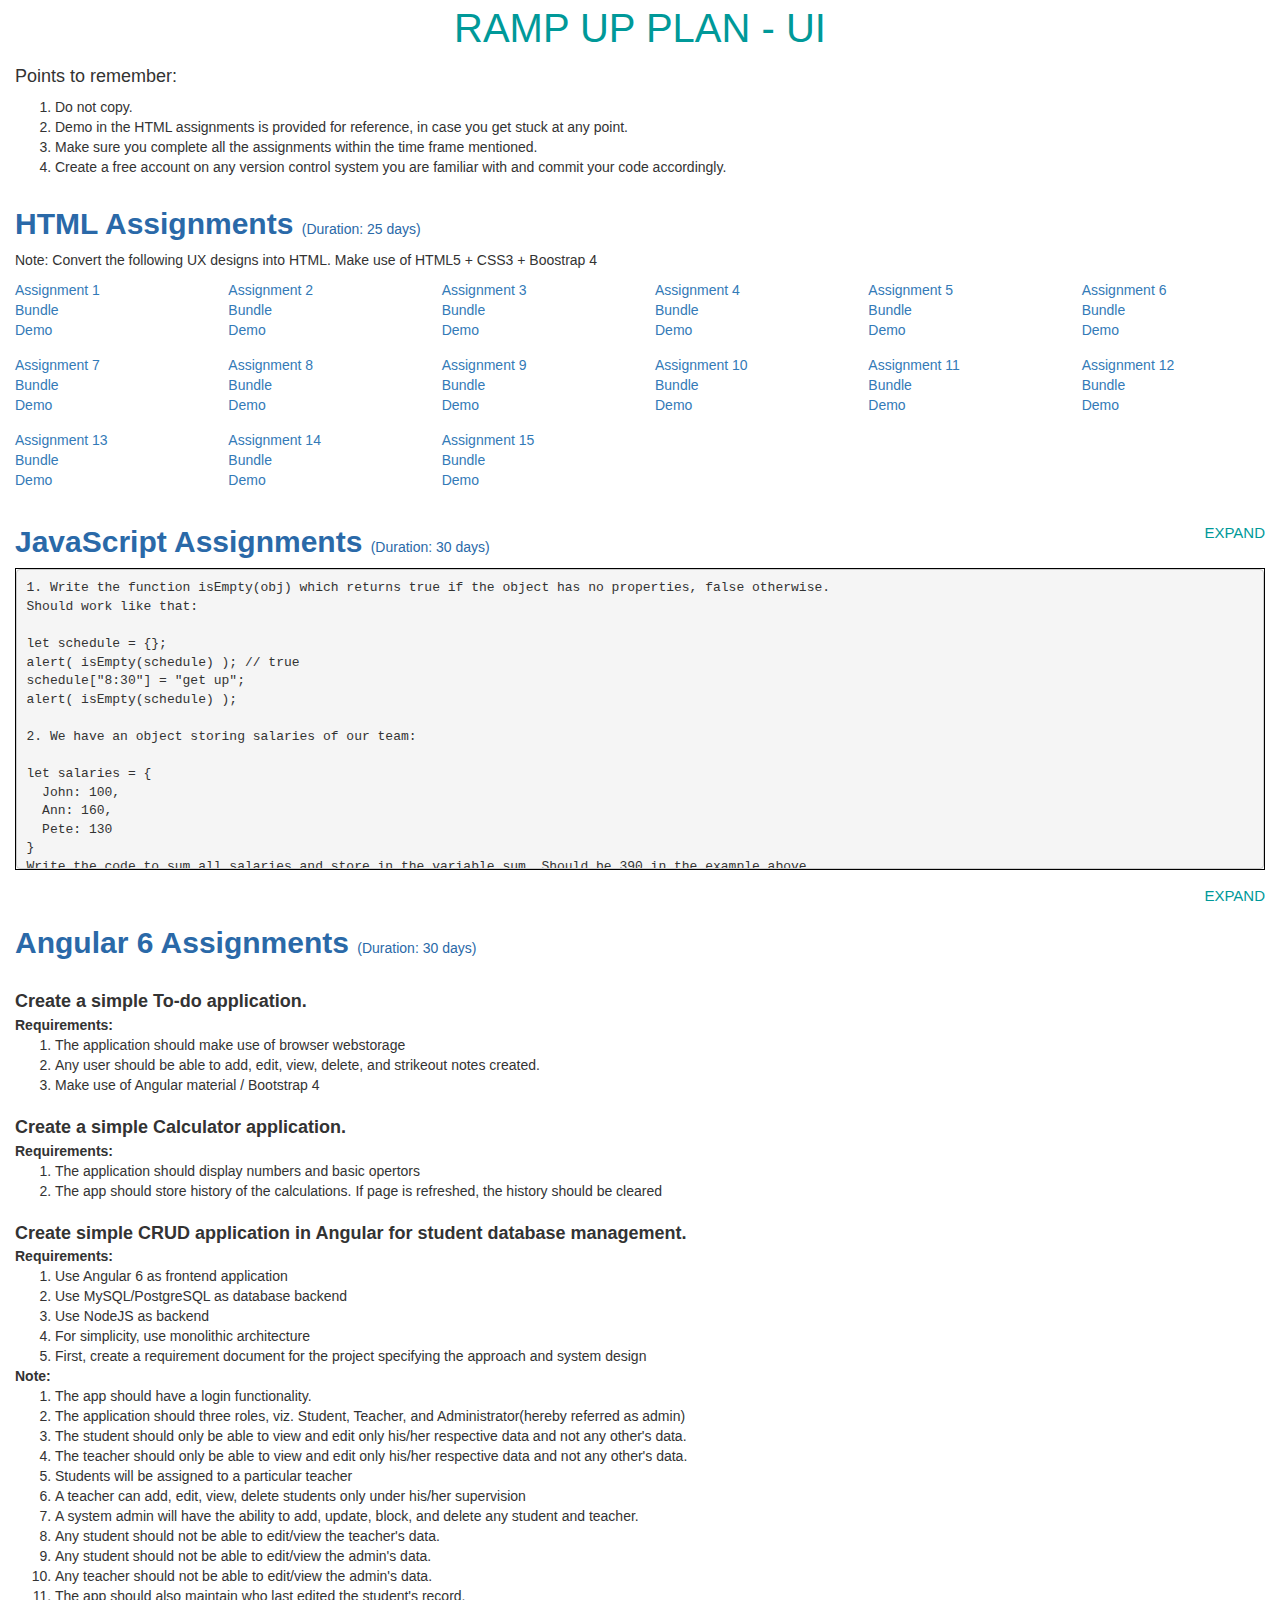
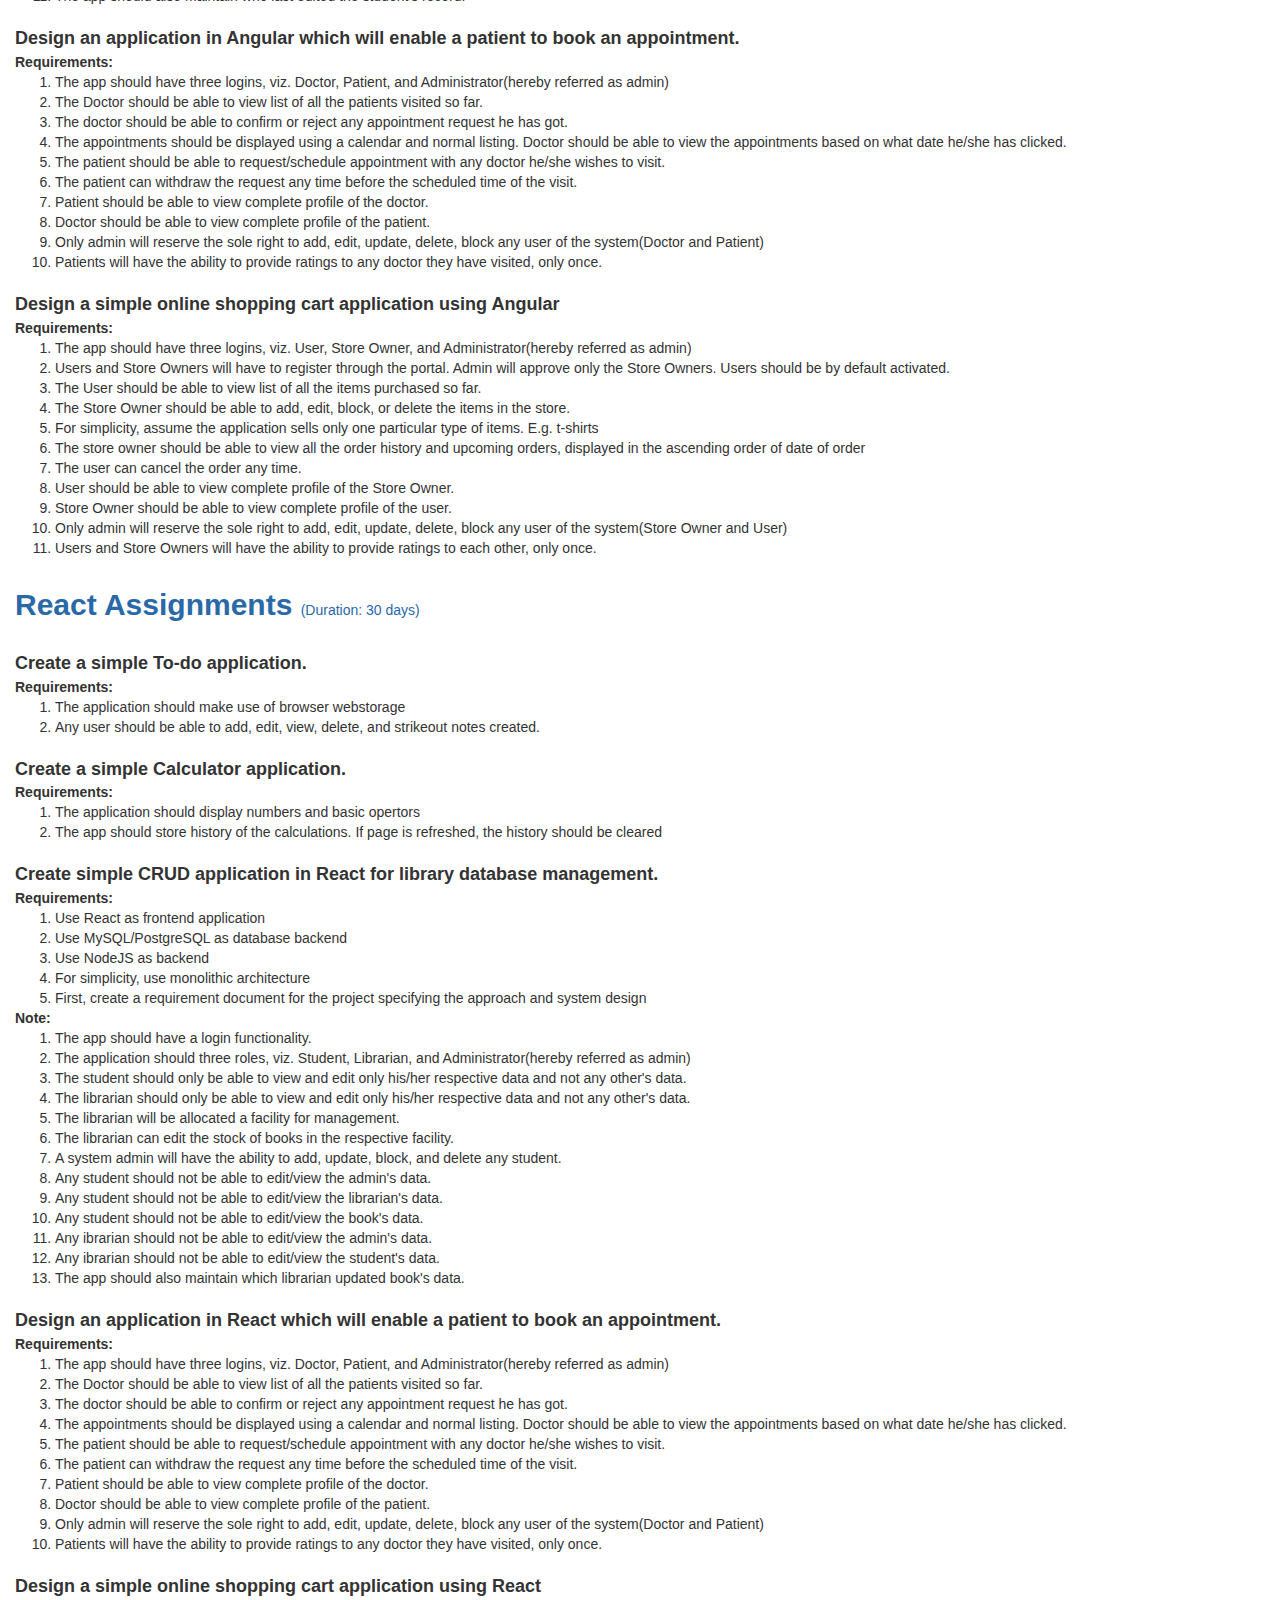
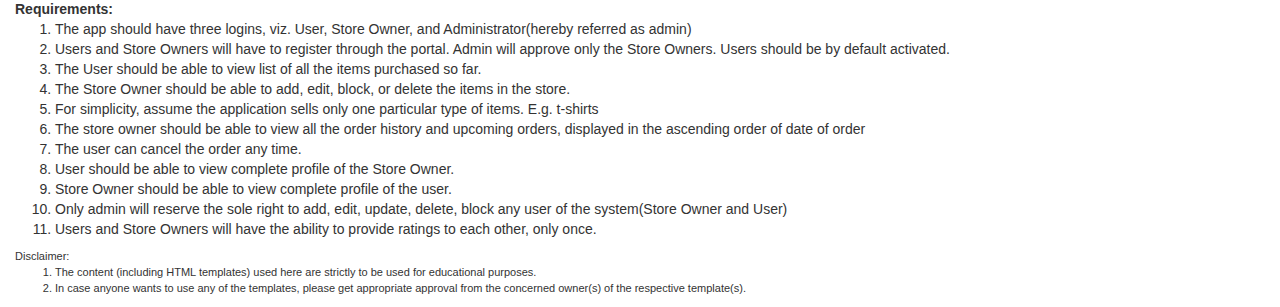
==== index.html @ 89b9f7ae "Adding files. Initial commit" ====
<!Doctype>
<html>
<head>
<title>JavaScript Problems and Solutions | Anshuman Deshpande</title>
<link rel="stylesheet" href="style.css"></link>
<link rel="stylesheet" href="https://maxcdn.bootstrapcdn.com/bootstrap/3.3.7/css/bootstrap.min.css" integrity="sha384-BVYiiSIFeK1dGmJRAkycuHAHRg32OmUcww7on3RYdg4Va+PmSTsz/K68vbdEjh4u" crossorigin="anonymous">
</head>
<body oncopy="return false" oncut="return false" onpaste="return false">

<div class="container-fluid">
	
	<div class="row">
		<div class="col-sm-12">
			<div class="main-header">
				<div class="heading">Ramp up plan - UI</div>
			</div>
			<div class="points-to-remember">
				<h4>Points to remember:</h4>
				<ol>
					<li>Do not copy.</li>
					<li>Demo in the HTML assignments is provided for reference, in case you get stuck at any point.</li>
					<li>Make sure you complete all the assignments within the time frame mentioned.</li>
					<li>Create a free account on any version control system you are familiar with and commit your code accordingly.</li>
				</ol>
			</div>
		</div>
	</div>
	
	
	<div class="row html-assignments">
		<div class="col-sm-12 section">
			<h2>
				<strong>HTML Assignments</strong>
				<span class="duration">(Duration: 25 days)</span>
			</h2>
			<p>Note: Convert the following UX designs into HTML. Make use of HTML5 + CSS3 + Boostrap 4</p>
		</div>
		
		<div class="col-sm-2 col-xs-4">
			<div><a target="_blank" href="/assets/assignments/html/Assignment_1.pdf">Assignment 1</a></div>
			<div><a target="_blank" href="/assets/assignments/html/bundles/assignment_1.zip">Bundle</a></div>
			<div><a target="_blank" href="https://jsproblemsandsolutions.000webhostapp.com/assets/assignments/html/demo/assignment-1/">Demo</a></div>
		</div>
		<div class="col-sm-2 col-xs-4">
			<div><a target="_blank" href="/assets/assignments/html/Assignment_2.pdf">Assignment 2</a></div>
			<div><a target="_blank" href="/assets/assignments/html/bundles/assignment_2.zip">Bundle</a></div>
			<div><a target="_blank" href="https://jsproblemsandsolutions.000webhostapp.com/assets/assignments/html/demo/assignment-2/">Demo</a></div>
		</div>
		<div class="col-sm-2 col-xs-4">
			<div><a target="_blank" href="/assets/assignments/html/Assignment_3.pdf">Assignment 3</a></div>
			<div><a target="_blank" href="/assets/assignments/html/bundles/assignment_3.zip">Bundle</a></div>
			<div><a target="_blank" href="https://jsproblemsandsolutions.000webhostapp.com/assets/assignments/html/demo/assignment-3/">Demo</a></div>
		</div>
		<div class="col-sm-2 col-xs-4">
			<div><a target="_blank" href="/assets/assignments/html/Assignment_4.pdf">Assignment 4</a></div>
			<div><a target="_blank" href="/assets/assignments/html/bundles/assignment_4.zip">Bundle</a></div>
			<div><a target="_blank" href="https://jsproblemsandsolutions.000webhostapp.com/assets/assignments/html/demo/assignment-4/">Demo</a></div>
		</div>
		<div class="col-sm-2 col-xs-4">
			<div><a target="_blank" href="/assets/assignments/html/Assignment_5.pdf">Assignment 5</a></div>
			<div><a target="_blank" href="/assets/assignments/html/bundles/assignment_5.zip">Bundle</a></div>
			<div><a target="_blank" href="https://jsproblemsandsolutions.000webhostapp.com/assets/assignments/html/demo/assignment-5/">Demo</a></div>
		</div>
		<div class="col-sm-2 col-xs-4">
			<div><a target="_blank" href="/assets/assignments/html/Assignment_6.pdf">Assignment 6</a></div>
			<div><a target="_blank" href="/assets/assignments/html/bundles/assignment_6.zip">Bundle</a></div>
			<div><a target="_blank" href="https://jsproblemsandsolutions.000webhostapp.com/assets/assignments/html/demo/assignment-6/">Demo</a></div>
		</div>
		<div class="col-sm-2 col-xs-4">
			<div><a target="_blank" href="/assets/assignments/html/Assignment_7.pdf">Assignment 7</a></div>
			<div><a target="_blank" href="/assets/assignments/html/bundles/assignment_7.zip">Bundle</a></div>
			<div><a target="_blank" href="https://jsproblemsandsolutions.000webhostapp.com/assets/assignments/html/demo/assignment-7/">Demo</a></div>
		</div>
		<div class="col-sm-2 col-xs-4">
			<div><a target="_blank" href="/assets/assignments/html/Assignment_8.pdf">Assignment 8</a></div>
			<div><a target="_blank" href="/assets/assignments/html/bundles/assignment_8.zip">Bundle</a></div>
			<div><a target="_blank" href="https://jsproblemsandsolutions.000webhostapp.com/assets/assignments/html/demo/assignment-8/">Demo</a></div>
		</div>
		<div class="col-sm-2 col-xs-4">
			<div><a target="_blank" href="/assets/assignments/html/Assignment_9.pdf">Assignment 9</a></div>
			<div><a target="_blank" href="/assets/assignments/html/bundles/assignment_9.zip">Bundle</a></div>
			<div><a target="_blank" href="https://jsproblemsandsolutions.000webhostapp.com/assets/assignments/html/demo/assignment-9/">Demo</a></div>
		</div>
		<div class="col-sm-2 col-xs-4">
			<div><a target="_blank" href="/assets/assignments/html/Assignment_10.pdf">Assignment 10</a></div>
			<div><a target="_blank" href="/assets/assignments/html/bundles/assignment_10.zip">Bundle</a></div>
			<div><a target="_blank" href="https://jsproblemsandsolutions.000webhostapp.com/assets/assignments/html/demo/assignment-10/">Demo</a></div>
		</div>
		<div class="col-sm-2 col-xs-4">
			<div><a target="_blank" href="/assets/assignments/html/Assignment_11.pdf">Assignment 11</a></div>
			<div><a target="_blank" href="/assets/assignments/html/bundles/assignment_11.zip">Bundle</a></div>
			<div><a target="_blank" href="https://jsproblemsandsolutions.000webhostapp.com/assets/assignments/html/demo/assignment-11/">Demo</a></div>
		</div>
		<div class="col-sm-2 col-xs-4">
			<div><a target="_blank" href="/assets/assignments/html/Assignment_12.pdf">Assignment 12</a></div>
			<div><a target="_blank" href="/assets/assignments/html/bundles/assignment_12.zip">Bundle</a></div>
			<div><a target="_blank" href="https://jsproblemsandsolutions.000webhostapp.com/assets/assignments/html/demo/assignment-12/">Demo</a></div>
		</div>
		<div class="col-sm-2 col-xs-4">
			<div><a target="_blank" href="/assets/assignments/html/Assignment_13.pdf">Assignment 13</a></div>
			<div><a target="_blank" href="/assets/assignments/html/bundles/assignment_13.zip">Bundle</a></div>
			<div><a target="_blank" href="https://jsproblemsandsolutions.000webhostapp.com/assets/assignments/html/demo/assignment-13/">Demo</a></div>
		</div>
		<div class="col-sm-2 col-xs-4">
			<div><a target="_blank" href="/assets/assignments/html/Assignment_14.pdf">Assignment 14</a></div>
			<div><a target="_blank" href="/assets/assignments/html/bundles/assignment_14.zip">Bundle</a></div>
			<div><a target="_blank" href="https://jsproblemsandsolutions.000webhostapp.com/assets/assignments/html/demo/assignment-14/">Demo</a></div>
		</div>
		<div class="col-sm-2 col-xs-4">
			<div><a target="_blank" href="/assets/assignments/html/Assignment_15.pdf">Assignment 15</a></div>
			<div><a target="_blank" href="/assets/assignments/html/bundles/assignment_15.zip">Bundle</a></div>
			<div><a target="_blank" href="https://jsproblemsandsolutions.000webhostapp.com/assets/assignments/html/demo/assignment-15/">Demo</a></div>
		</div>
	</div>
	
	<div class="row">
		<div class="col-sm-12 section">
			<h2>
				<strong>JavaScript Assignments</strong>		
				<span class="duration">(Duration: 30 days)</span>
				<span class="btn-expand">Expand</span>
			</h2>
			<div class="js-question-holder">
				<pre id="js-questions" w3-include-html="problems.html">
					Loading...
				</pre>
			</div>
			<div class="margin-top-15">
				<span class="btn-expand">Expand</span>
			</div>
		</div>
	</div>
	
	<div class="row">
		<div class="col-sm-12 section">
			<h2>
				<strong>Angular 6 Assignments</strong>		
				<span class="duration">(Duration: 30 days)</span>
			</h2>
		</div>
		<div class="col-sm-12">
			<ul>
				<li class="angular-assignment-list">
					<span class="project-title">Create a simple To-do application.</span><br/><strong>Requirements:</strong>
					<ol>
						<li>The application should make use of browser webstorage</li>
						<li>Any user should be able to add, edit, view, delete, and strikeout notes created.</li>
						<li>Make use of Angular material / Bootstrap 4</li>
					</ol>
				</li>
				<li class="angular-assignment-list">
					<span class="project-title">Create a simple Calculator application.</span><br/><strong>Requirements:</strong>
					<ol>
						<li>The application should display numbers and basic opertors</li>
						<li>The app should store history of the calculations. If page is refreshed, the history should be cleared</li>
					</ol>
				</li>
				<li class="angular-assignment-list">
					<span class="project-title">Create simple CRUD application in Angular for student database management.</span><br/><strong>Requirements:</strong>
					<ol>
						<li>Use Angular 6 as frontend application</li>
						<li>Use MySQL/PostgreSQL as database backend</li>
						<li>Use NodeJS as backend</li>
						<li>For simplicity, use monolithic architecture</li>
						<li>First, create a requirement document for the project specifying the approach and system design</li>
					</ol>
					<strong>Note:</strong>
					<ol>
						<li>The app should have a login functionality.</li>
						<li>The application should three roles, viz. Student, Teacher, and Administrator(hereby referred as admin)</li>
						<li>The student should only be able to view and edit only his/her respective data and not any other's data.</li>
						<li>The teacher should only be able to view and edit only his/her respective data and not any other's data.</li>
						<li>Students will be assigned to a particular teacher</li>
						<li>A teacher can add, edit, view, delete students only under his/her supervision</li>
						<li>A system admin will have the ability to add, update, block, and delete any student and teacher.</li>
						<li>Any student should not be able to edit/view the teacher's data.</li>
						<li>Any student should not be able to edit/view the admin's data.</li>
						<li>Any teacher should not be able to edit/view the admin's data.</li>
						<li>The app should also maintain who last edited the student's record.</li>
					</ol>
				</li>
				<li class="angular-assignment-list">
					<span class="project-title">Design an application in Angular which will enable a patient to book an appointment.</span><br/><strong>Requirements:</strong>
					<ol>
						<li>The app should have three logins, viz. Doctor, Patient, and Administrator(hereby referred as admin)</li>
						<li>The Doctor should be able to view list of all the patients visited so far.</li>
						<li>The doctor should be able to confirm or reject any appointment request he has got.</li>
						<li>The appointments should be displayed using a calendar and normal listing. Doctor should be able to view the appointments based on what date he/she has clicked.</li>
						<li>The patient should be able to request/schedule appointment with any doctor he/she wishes to visit.</li>
						<li>The patient can withdraw the request any time before the scheduled time of the visit.</li>
						<li>Patient should be able to view complete profile of the doctor.</li>
						<li>Doctor should be able to view complete profile of the patient.</li>
						<li>Only admin will reserve the sole right to add, edit, update, delete, block any user of the system(Doctor and Patient)</li>
						<li>Patients will have the ability to provide ratings to any doctor they have visited, only once.</li>
					</ol>
				</li>
				<li class="angular-assignment-list">
					<span class="project-title">Design a simple online shopping cart application using Angular </span><br/><strong>Requirements:</strong>
					<ol>
						<li>The app should have three logins, viz. User, Store Owner, and Administrator(hereby referred as admin)</li>
						<li>Users and Store Owners will have to register through the portal. Admin will approve only the Store Owners. Users should be by default activated.</li>
						<li>The User should be able to view list of all the items purchased so far.</li>
						<li>The Store Owner should be able to add, edit, block, or delete the items in the store.</li>
						<li>For simplicity, assume the application sells only one particular type of items. E.g. t-shirts</li>
						<li>The store owner should be able to view all the order history and upcoming orders, displayed in the ascending order of date of order</li>
						<li>The user can cancel the order any time.</li>
						<li>User should be able to view complete profile of the Store Owner.</li>
						<li>Store Owner should be able to view complete profile of the user.</li>
						<li>Only admin will reserve the sole right to add, edit, update, delete, block any user of the system(Store Owner and User)</li>
						<li>Users and Store Owners will have the ability to provide ratings to each other, only once.</li>
					</ol>
				</li>
				
			</ul>
		</div>
	</div>

	<div class="row">
		<div class="col-sm-12 section">
			<h2>
				<strong>React Assignments</strong>		
				<span class="duration">(Duration: 30 days)</span>
			</h2>
		</div>
		<div class="col-sm-12">
			<ul>
				<li class="angular-assignment-list">
					<span class="project-title">Create a simple To-do application.</span><br/><strong>Requirements:</strong>
					<ol>
						<li>The application should make use of browser webstorage</li>
						<li>Any user should be able to add, edit, view, delete, and strikeout notes created.</li>
					</ol>
				</li>
				<li class="angular-assignment-list">
					<span class="project-title">Create a simple Calculator application.</span><br/><strong>Requirements:</strong>
					<ol>
						<li>The application should display numbers and basic opertors</li>
						<li>The app should store history of the calculations. If page is refreshed, the history should be cleared</li>
					</ol>
				</li>
				<li class="angular-assignment-list">
					<span class="project-title">Create simple CRUD application in React for library database management.</span><br/><strong>Requirements:</strong>
					<ol>
						<li>Use React as frontend application</li>
						<li>Use MySQL/PostgreSQL as database backend</li>
						<li>Use NodeJS as backend</li>
						<li>For simplicity, use monolithic architecture</li>
						<li>First, create a requirement document for the project specifying the approach and system design</li>
					</ol>
					<strong>Note:</strong>
					<ol>
						<li>The app should have a login functionality.</li>
						<li>The application should three roles, viz. Student, Librarian, and Administrator(hereby referred as admin)</li>
						<li>The student should only be able to view and edit only his/her respective data and not any other's data.</li>
						<li>The librarian should only be able to view and edit only his/her respective data and not any other's data.</li>
						<li>The librarian will be allocated a facility for management.</li>
						<li>The librarian can edit the stock of books in the respective facility.</li>
						<li>A system admin will have the ability to add, update, block, and delete any student.</li>
						<li>Any student should not be able to edit/view the admin's data.</li>
						<li>Any student should not be able to edit/view the librarian's data.</li>
						<li>Any student should not be able to edit/view the book's data.</li>
						<li>Any ibrarian should not be able to edit/view the admin's data.</li>
						<li>Any ibrarian should not be able to edit/view the student's data.</li>
						<li>The app should also maintain which librarian updated book's data.</li>
					</ol>
				</li>
				<li class="angular-assignment-list">
					<span class="project-title">Design an application in React which will enable a patient to book an appointment.</span><br/><strong>Requirements:</strong>
					<ol>
						<li>The app should have three logins, viz. Doctor, Patient, and Administrator(hereby referred as admin)</li>
						<li>The Doctor should be able to view list of all the patients visited so far.</li>
						<li>The doctor should be able to confirm or reject any appointment request he has got.</li>
						<li>The appointments should be displayed using a calendar and normal listing. Doctor should be able to view the appointments based on what date he/she has clicked.</li>
						<li>The patient should be able to request/schedule appointment with any doctor he/she wishes to visit.</li>
						<li>The patient can withdraw the request any time before the scheduled time of the visit.</li>
						<li>Patient should be able to view complete profile of the doctor.</li>
						<li>Doctor should be able to view complete profile of the patient.</li>
						<li>Only admin will reserve the sole right to add, edit, update, delete, block any user of the system(Doctor and Patient)</li>
						<li>Patients will have the ability to provide ratings to any doctor they have visited, only once.</li>
					</ol>
				</li>
				<li class="angular-assignment-list">
					<span class="project-title">Design a simple online shopping cart application using React </span><br/><strong>Requirements:</strong>
					<ol>
						<li>The app should have three logins, viz. User, Store Owner, and Administrator(hereby referred as admin)</li>
						<li>Users and Store Owners will have to register through the portal. Admin will approve only the Store Owners. Users should be by default activated.</li>
						<li>The User should be able to view list of all the items purchased so far.</li>
						<li>The Store Owner should be able to add, edit, block, or delete the items in the store.</li>
						<li>For simplicity, assume the application sells only one particular type of items. E.g. t-shirts</li>
						<li>The store owner should be able to view all the order history and upcoming orders, displayed in the ascending order of date of order</li>
						<li>The user can cancel the order any time.</li>
						<li>User should be able to view complete profile of the Store Owner.</li>
						<li>Store Owner should be able to view complete profile of the user.</li>
						<li>Only admin will reserve the sole right to add, edit, update, delete, block any user of the system(Store Owner and User)</li>
						<li>Users and Store Owners will have the ability to provide ratings to each other, only once.</li>
					</ol>
				</li>
			</ul>
		</div>
	</div>
	
	<div class="row">
		<div class="col-sm-12 disclaimer">
			<div>Disclaimer:</div>
			<ol>
				<li>The content (including HTML templates) used here are strictly to be used for educational purposes.</li>
				<li>In case anyone wants to use any of the templates, please get appropriate approval from the concerned owner(s) of the respective template(s).</li>
			</ol>
		</div>
	</div>
	
</div>

<script src="https://code.jquery.com/jquery-3.3.1.min.js" integrity="sha256-FgpCb/KJQlLNfOu91ta32o/NMZxltwRo8QtmkMRdAu8=" crossorigin="anonymous"></script>
<!-- <script src="https://code.jquery.com/jquery-2.2.4.min.js" integrity="sha256-BbhdlvQf/xTY9gja0Dq3HiwQF8LaCRTXxZKRutelT44=" crossorigin="anonymous"></script> -->
<script type="text/javascript" src="main.js"></script>


</body>
</html>
---- style.css ----
body{
		font-family: Verdana;
		font-size: 15px;
	}
	.main-header{
		display: inline-block;
		width: 100%;
		text-align: center;
		font-size: 40px;
		color: #009999;
		/*padding: 50px 0 10px 0;*/
		text-transform: uppercase;
	}
	.html-assignments .col-sm-2{
		min-height: 60px;
		margin-bottom: 15px;
	}
	ul{
		padding: 0;
		list-style: none;
	}
	pre{
		white-space: pre-wrap;
		margin: 0!important;
	}
	#js-questions{
		height: 300px;
		overflow: hidden;
	}
	.js-question-holder{
		position: relative;
		border: 1px solid #000000;
	}
	.btn-expand{
		float: right;
		font-weght: normal;
		font-size: 15px;
		text-transform: uppercase;
		color: #009999;
		cursor: pointer;
		
	}
	.duration{
		font-size: 14px;
		font-weight: normal;
	}
	.section h2{
		color: #2a69a8;
	}
	.margin-top-15{
		margin-top: 15px;
	}
	.disclaimer{
		font-size: 11px;
	}
	.project-title {
		font-size: 18px;
		font-weight: bold;
	}
	.angular-assignment-list{
		margin-top: 20px;
	}
	
	
	@media screen and (max-width: 768px){
		.btn-expand{
			float: none;
			display: block;
			margin-top: 10px;
			text-align: right;
		}
		
	}
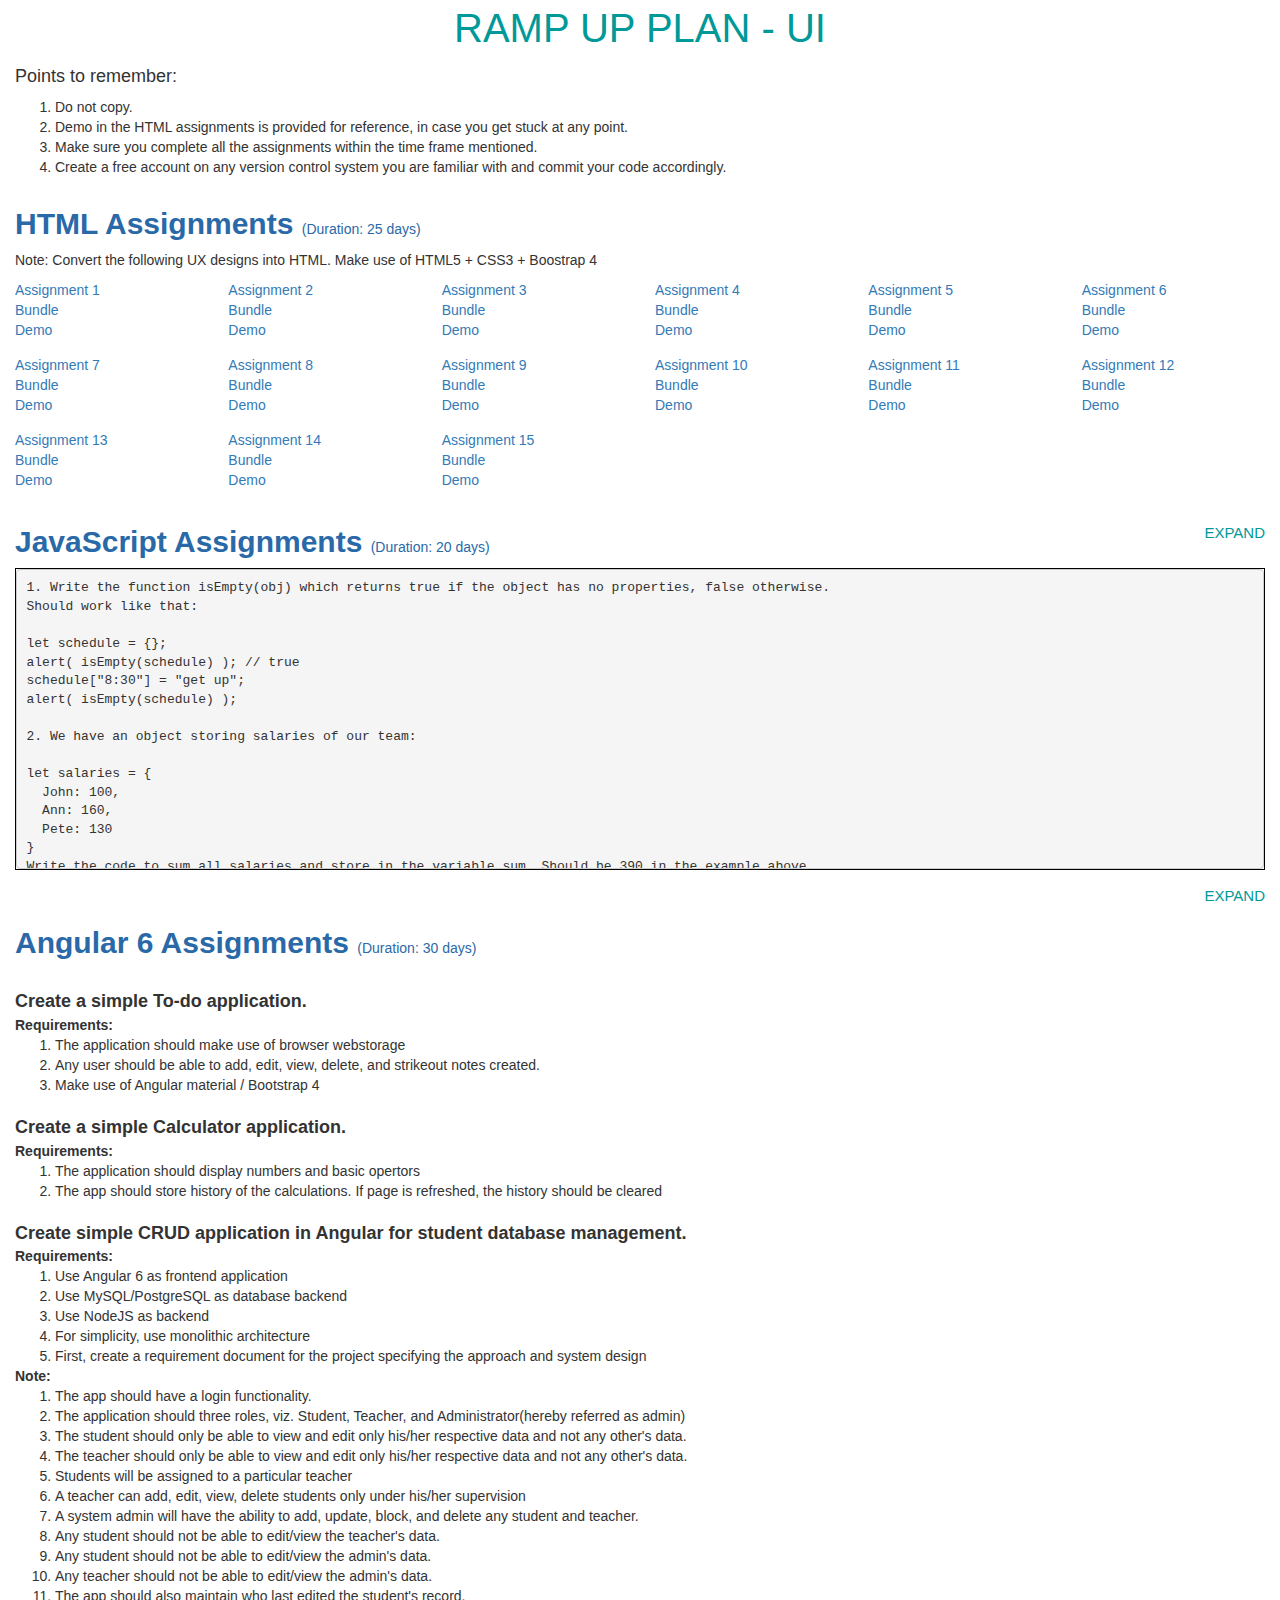
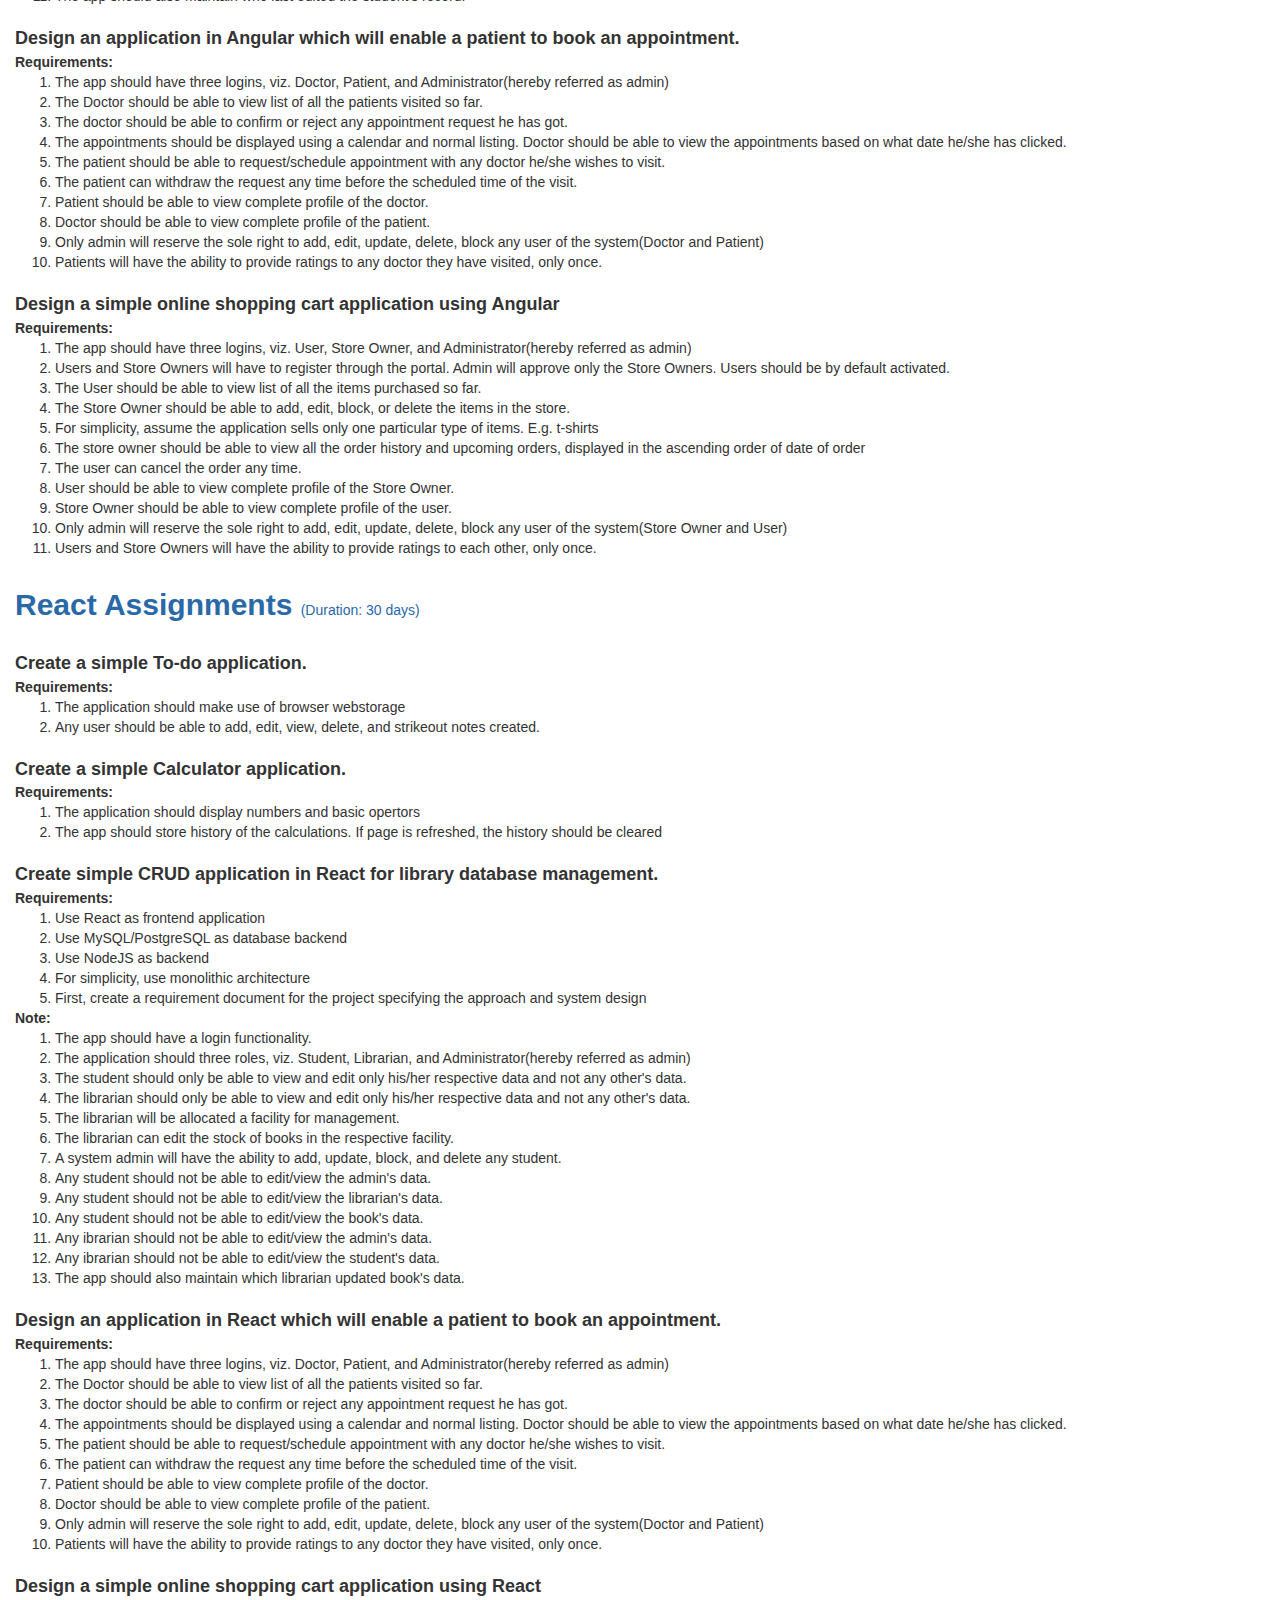
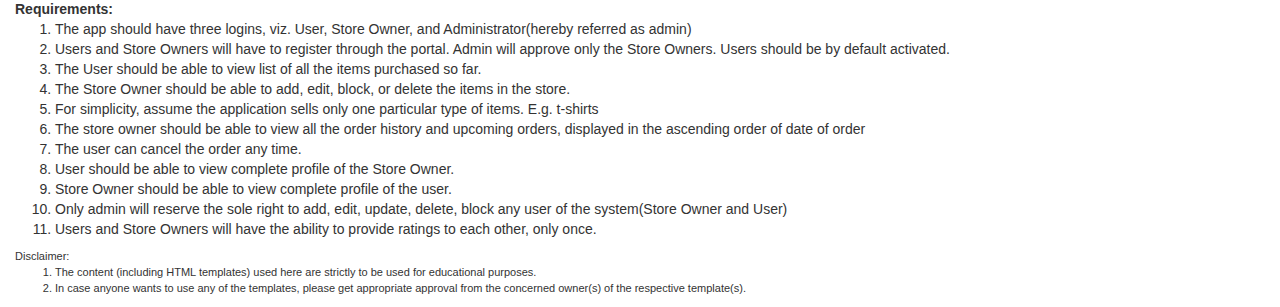
==== commit 58162777: "reduced timeline" ====
--- a/index.html
+++ b/index.html
@@ -39,77 +39,77 @@
 		<div class="col-sm-2 col-xs-4">
 			<div><a target="_blank" href="/assets/assignments/html/Assignment_1.pdf">Assignment 1</a></div>
 			<div><a target="_blank" href="/assets/assignments/html/bundles/assignment_1.zip">Bundle</a></div>
-			<div><a target="_blank" href="https://jsproblemsandsolutions.000webhostapp.com/assets/assignments/html/demo/assignment-1/">Demo</a></div>
+			<div><a target="_blank" href="/assets/assignments/html/demo/assignment-1/">Demo</a></div>
 		</div>
 		<div class="col-sm-2 col-xs-4">
 			<div><a target="_blank" href="/assets/assignments/html/Assignment_2.pdf">Assignment 2</a></div>
 			<div><a target="_blank" href="/assets/assignments/html/bundles/assignment_2.zip">Bundle</a></div>
-			<div><a target="_blank" href="https://jsproblemsandsolutions.000webhostapp.com/assets/assignments/html/demo/assignment-2/">Demo</a></div>
+			<div><a target="_blank" href="/assets/assignments/html/demo/assignment-2/">Demo</a></div>
 		</div>
 		<div class="col-sm-2 col-xs-4">
 			<div><a target="_blank" href="/assets/assignments/html/Assignment_3.pdf">Assignment 3</a></div>
 			<div><a target="_blank" href="/assets/assignments/html/bundles/assignment_3.zip">Bundle</a></div>
-			<div><a target="_blank" href="https://jsproblemsandsolutions.000webhostapp.com/assets/assignments/html/demo/assignment-3/">Demo</a></div>
+			<div><a target="_blank" href="/assets/assignments/html/demo/assignment-3/">Demo</a></div>
 		</div>
 		<div class="col-sm-2 col-xs-4">
 			<div><a target="_blank" href="/assets/assignments/html/Assignment_4.pdf">Assignment 4</a></div>
 			<div><a target="_blank" href="/assets/assignments/html/bundles/assignment_4.zip">Bundle</a></div>
-			<div><a target="_blank" href="https://jsproblemsandsolutions.000webhostapp.com/assets/assignments/html/demo/assignment-4/">Demo</a></div>
+			<div><a target="_blank" href="/assets/assignments/html/demo/assignment-4/">Demo</a></div>
 		</div>
 		<div class="col-sm-2 col-xs-4">
 			<div><a target="_blank" href="/assets/assignments/html/Assignment_5.pdf">Assignment 5</a></div>
 			<div><a target="_blank" href="/assets/assignments/html/bundles/assignment_5.zip">Bundle</a></div>
-			<div><a target="_blank" href="https://jsproblemsandsolutions.000webhostapp.com/assets/assignments/html/demo/assignment-5/">Demo</a></div>
+			<div><a target="_blank" href="/assets/assignments/html/demo/assignment-5/">Demo</a></div>
 		</div>
 		<div class="col-sm-2 col-xs-4">
 			<div><a target="_blank" href="/assets/assignments/html/Assignment_6.pdf">Assignment 6</a></div>
 			<div><a target="_blank" href="/assets/assignments/html/bundles/assignment_6.zip">Bundle</a></div>
-			<div><a target="_blank" href="https://jsproblemsandsolutions.000webhostapp.com/assets/assignments/html/demo/assignment-6/">Demo</a></div>
+			<div><a target="_blank" href="/assets/assignments/html/demo/assignment-6/">Demo</a></div>
 		</div>
 		<div class="col-sm-2 col-xs-4">
 			<div><a target="_blank" href="/assets/assignments/html/Assignment_7.pdf">Assignment 7</a></div>
 			<div><a target="_blank" href="/assets/assignments/html/bundles/assignment_7.zip">Bundle</a></div>
-			<div><a target="_blank" href="https://jsproblemsandsolutions.000webhostapp.com/assets/assignments/html/demo/assignment-7/">Demo</a></div>
+			<div><a target="_blank" href="/assets/assignments/html/demo/assignment-7/">Demo</a></div>
 		</div>
 		<div class="col-sm-2 col-xs-4">
 			<div><a target="_blank" href="/assets/assignments/html/Assignment_8.pdf">Assignment 8</a></div>
 			<div><a target="_blank" href="/assets/assignments/html/bundles/assignment_8.zip">Bundle</a></div>
-			<div><a target="_blank" href="https://jsproblemsandsolutions.000webhostapp.com/assets/assignments/html/demo/assignment-8/">Demo</a></div>
+			<div><a target="_blank" href="/assets/assignments/html/demo/assignment-8/">Demo</a></div>
 		</div>
 		<div class="col-sm-2 col-xs-4">
 			<div><a target="_blank" href="/assets/assignments/html/Assignment_9.pdf">Assignment 9</a></div>
 			<div><a target="_blank" href="/assets/assignments/html/bundles/assignment_9.zip">Bundle</a></div>
-			<div><a target="_blank" href="https://jsproblemsandsolutions.000webhostapp.com/assets/assignments/html/demo/assignment-9/">Demo</a></div>
+			<div><a target="_blank" href="/assets/assignments/html/demo/assignment-9/">Demo</a></div>
 		</div>
 		<div class="col-sm-2 col-xs-4">
 			<div><a target="_blank" href="/assets/assignments/html/Assignment_10.pdf">Assignment 10</a></div>
 			<div><a target="_blank" href="/assets/assignments/html/bundles/assignment_10.zip">Bundle</a></div>
-			<div><a target="_blank" href="https://jsproblemsandsolutions.000webhostapp.com/assets/assignments/html/demo/assignment-10/">Demo</a></div>
+			<div><a target="_blank" href="/assets/assignments/html/demo/assignment-10/">Demo</a></div>
 		</div>
 		<div class="col-sm-2 col-xs-4">
 			<div><a target="_blank" href="/assets/assignments/html/Assignment_11.pdf">Assignment 11</a></div>
 			<div><a target="_blank" href="/assets/assignments/html/bundles/assignment_11.zip">Bundle</a></div>
-			<div><a target="_blank" href="https://jsproblemsandsolutions.000webhostapp.com/assets/assignments/html/demo/assignment-11/">Demo</a></div>
+			<div><a target="_blank" href="/assets/assignments/html/demo/assignment-11/">Demo</a></div>
 		</div>
 		<div class="col-sm-2 col-xs-4">
 			<div><a target="_blank" href="/assets/assignments/html/Assignment_12.pdf">Assignment 12</a></div>
 			<div><a target="_blank" href="/assets/assignments/html/bundles/assignment_12.zip">Bundle</a></div>
-			<div><a target="_blank" href="https://jsproblemsandsolutions.000webhostapp.com/assets/assignments/html/demo/assignment-12/">Demo</a></div>
+			<div><a target="_blank" href="/assets/assignments/html/demo/assignment-12/">Demo</a></div>
 		</div>
 		<div class="col-sm-2 col-xs-4">
 			<div><a target="_blank" href="/assets/assignments/html/Assignment_13.pdf">Assignment 13</a></div>
 			<div><a target="_blank" href="/assets/assignments/html/bundles/assignment_13.zip">Bundle</a></div>
-			<div><a target="_blank" href="https://jsproblemsandsolutions.000webhostapp.com/assets/assignments/html/demo/assignment-13/">Demo</a></div>
+			<div><a target="_blank" href="/assets/assignments/html/demo/assignment-13/">Demo</a></div>
 		</div>
 		<div class="col-sm-2 col-xs-4">
 			<div><a target="_blank" href="/assets/assignments/html/Assignment_14.pdf">Assignment 14</a></div>
 			<div><a target="_blank" href="/assets/assignments/html/bundles/assignment_14.zip">Bundle</a></div>
-			<div><a target="_blank" href="https://jsproblemsandsolutions.000webhostapp.com/assets/assignments/html/demo/assignment-14/">Demo</a></div>
+			<div><a target="_blank" href="/assets/assignments/html/demo/assignment-14/">Demo</a></div>
 		</div>
 		<div class="col-sm-2 col-xs-4">
 			<div><a target="_blank" href="/assets/assignments/html/Assignment_15.pdf">Assignment 15</a></div>
 			<div><a target="_blank" href="/assets/assignments/html/bundles/assignment_15.zip">Bundle</a></div>
-			<div><a target="_blank" href="https://jsproblemsandsolutions.000webhostapp.com/assets/assignments/html/demo/assignment-15/">Demo</a></div>
+			<div><a target="_blank" href="/assets/assignments/html/demo/assignment-15/">Demo</a></div>
 		</div>
 	</div>
 	
@@ -117,7 +117,7 @@
 		<div class="col-sm-12 section">
 			<h2>
 				<strong>JavaScript Assignments</strong>		
-				<span class="duration">(Duration: 30 days)</span>
+				<span class="duration">(Duration: 20 days)</span>
 				<span class="btn-expand">Expand</span>
 			</h2>
 			<div class="js-question-holder">
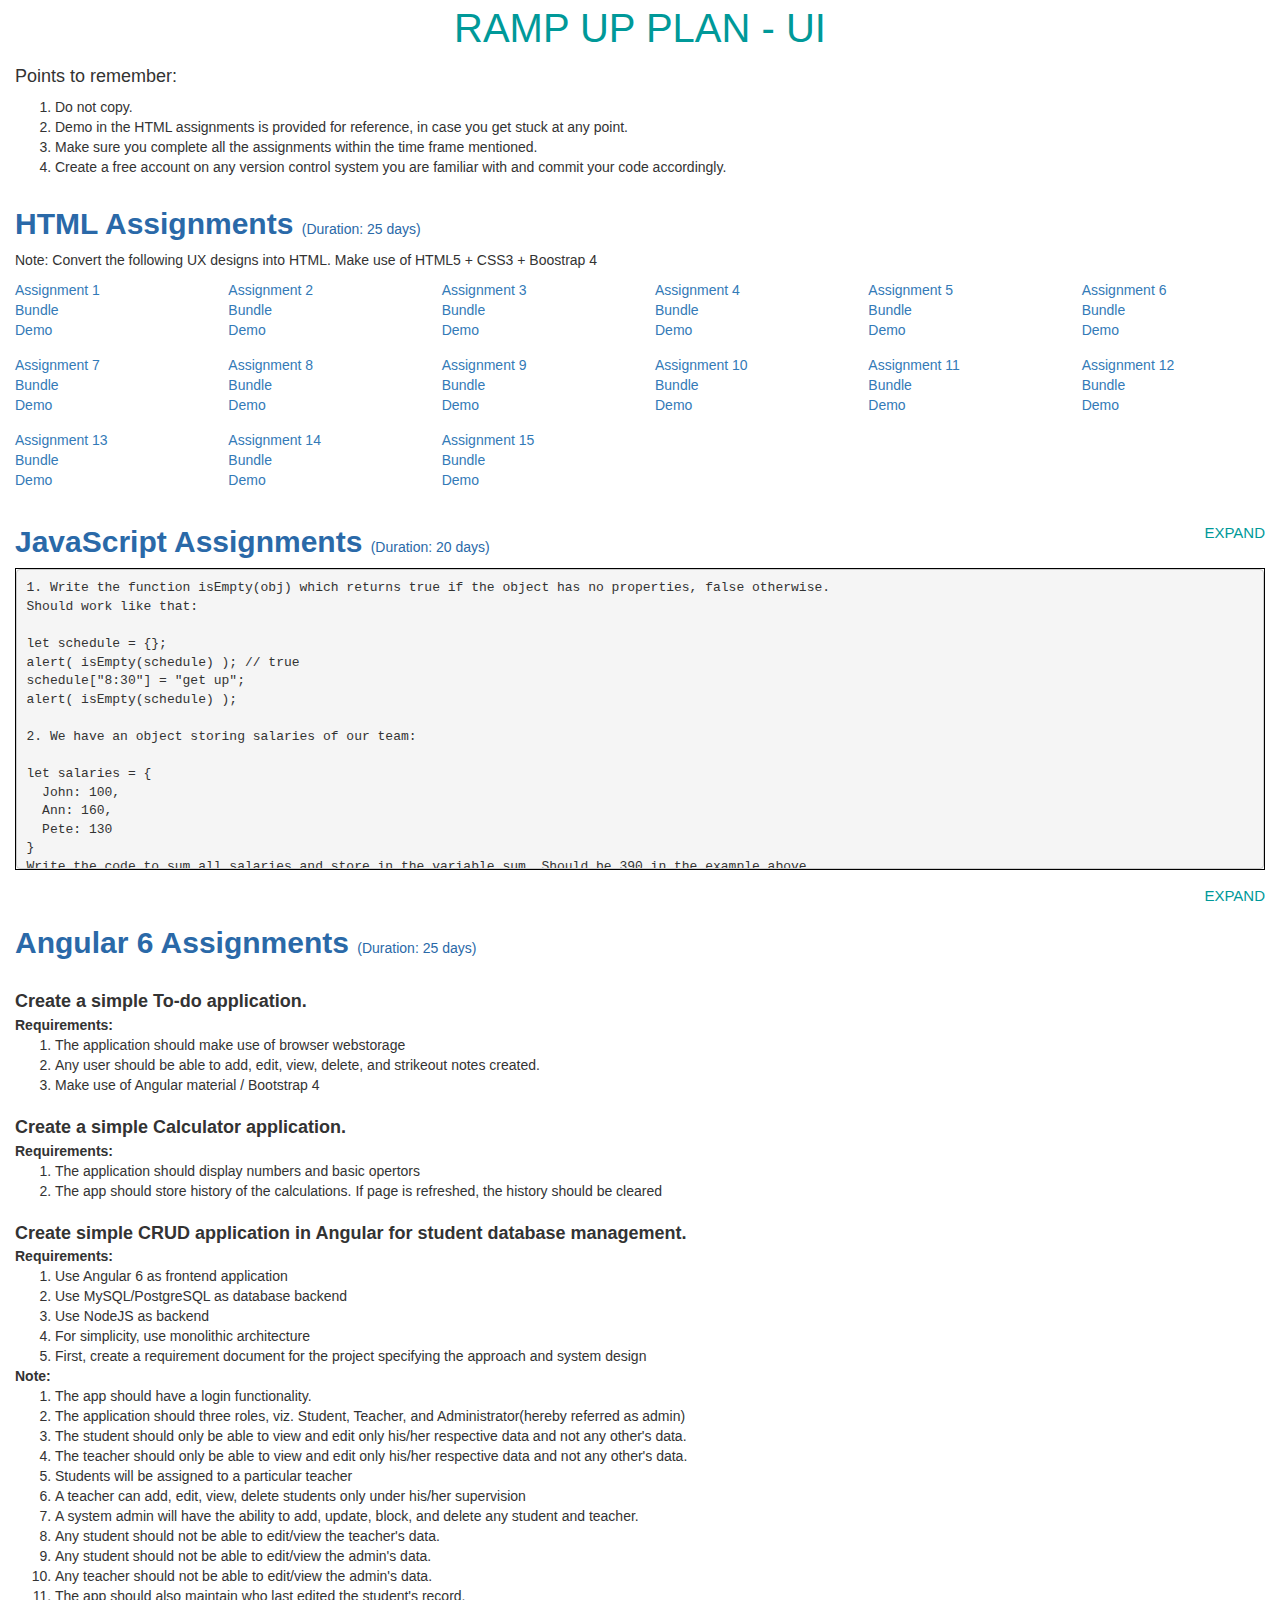
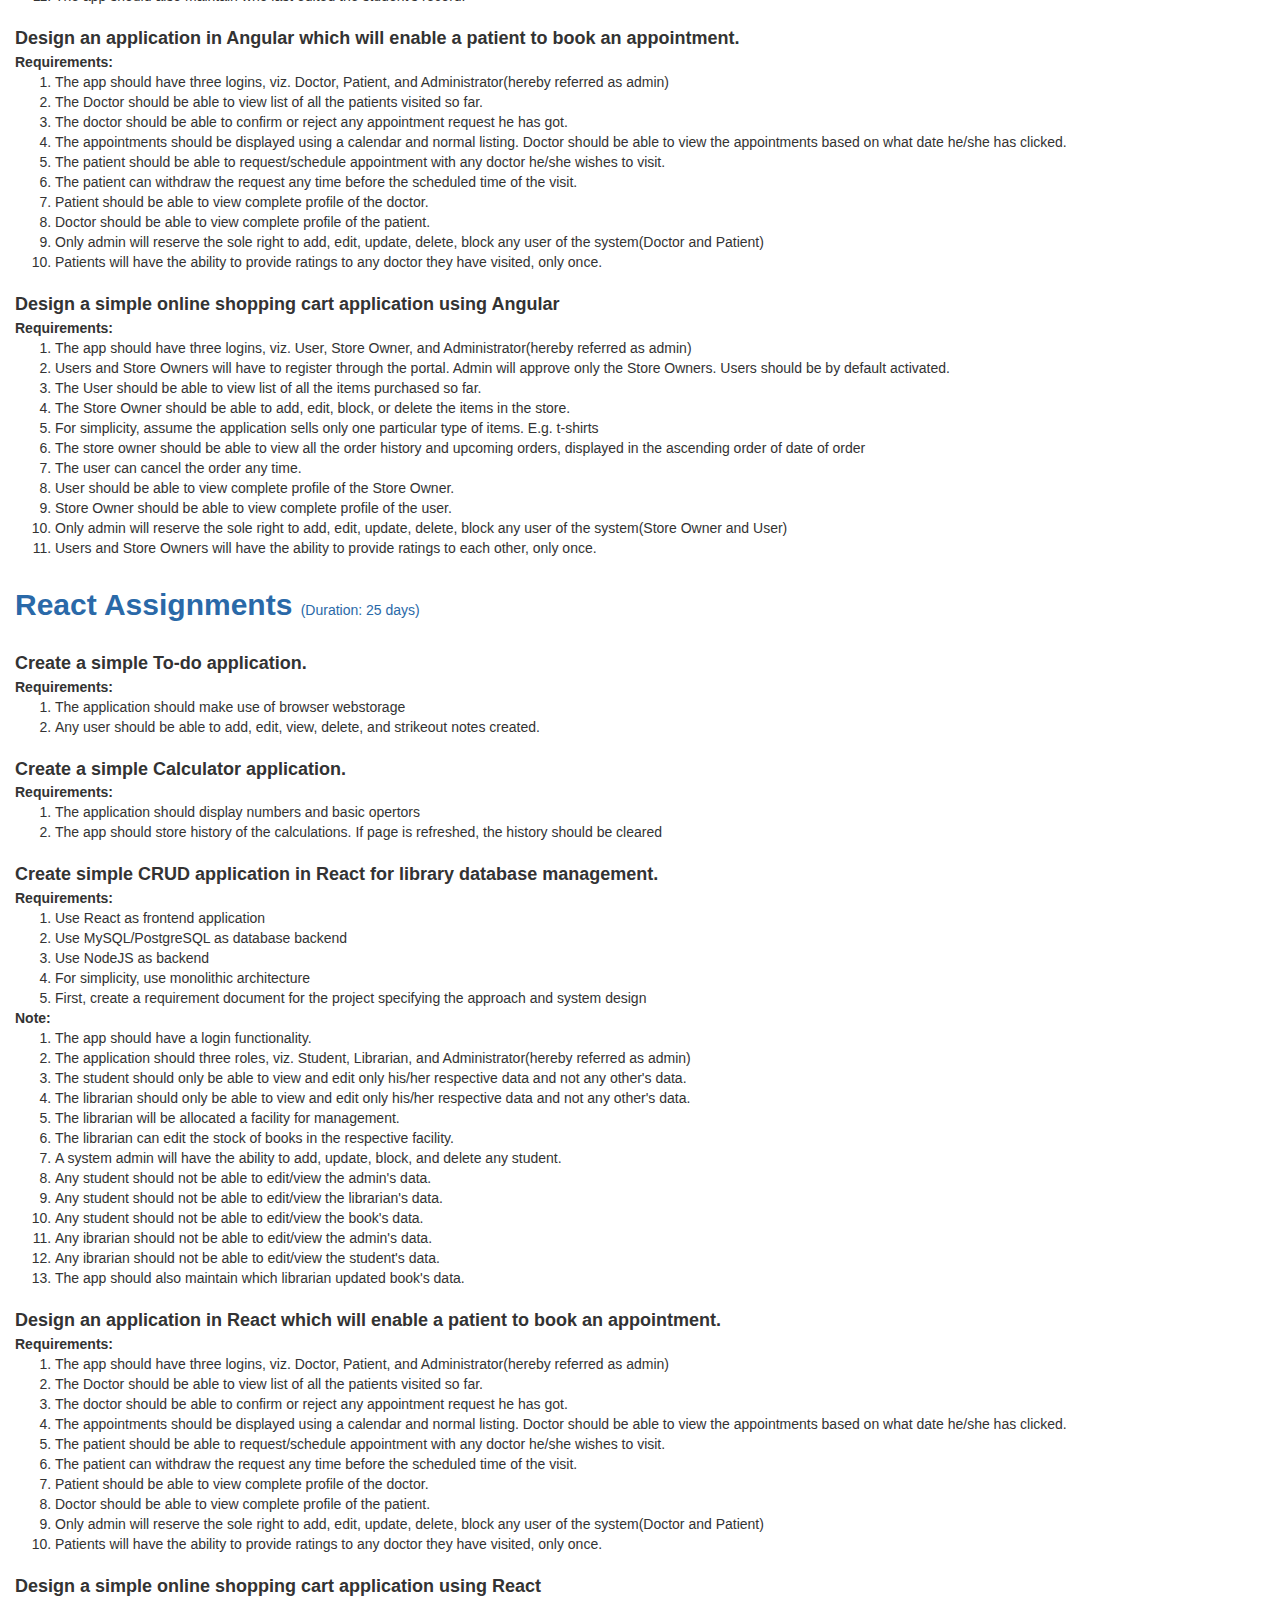
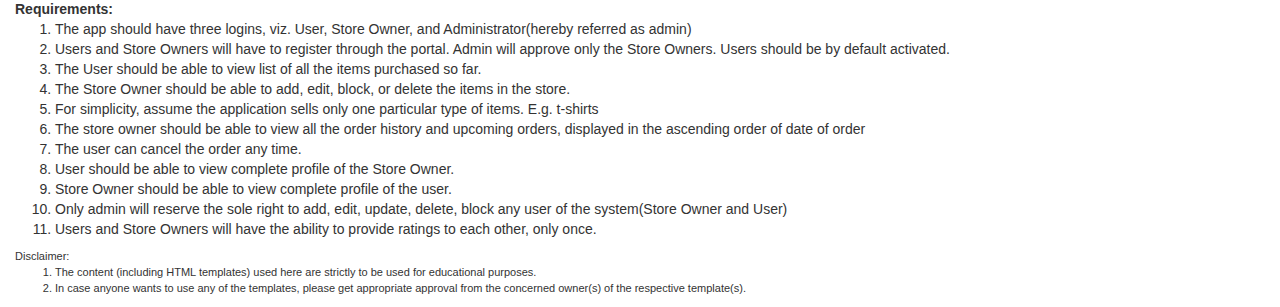
==== commit fa3a91bc: "reduced timeline for angular and react" ====
--- a/index.html
+++ b/index.html
@@ -135,7 +135,7 @@
 		<div class="col-sm-12 section">
 			<h2>
 				<strong>Angular 6 Assignments</strong>		
-				<span class="duration">(Duration: 30 days)</span>
+				<span class="duration">(Duration: 25 days)</span>
 			</h2>
 		</div>
 		<div class="col-sm-12">
@@ -219,7 +219,7 @@
 		<div class="col-sm-12 section">
 			<h2>
 				<strong>React Assignments</strong>		
-				<span class="duration">(Duration: 30 days)</span>
+				<span class="duration">(Duration: 25 days)</span>
 			</h2>
 		</div>
 		<div class="col-sm-12">
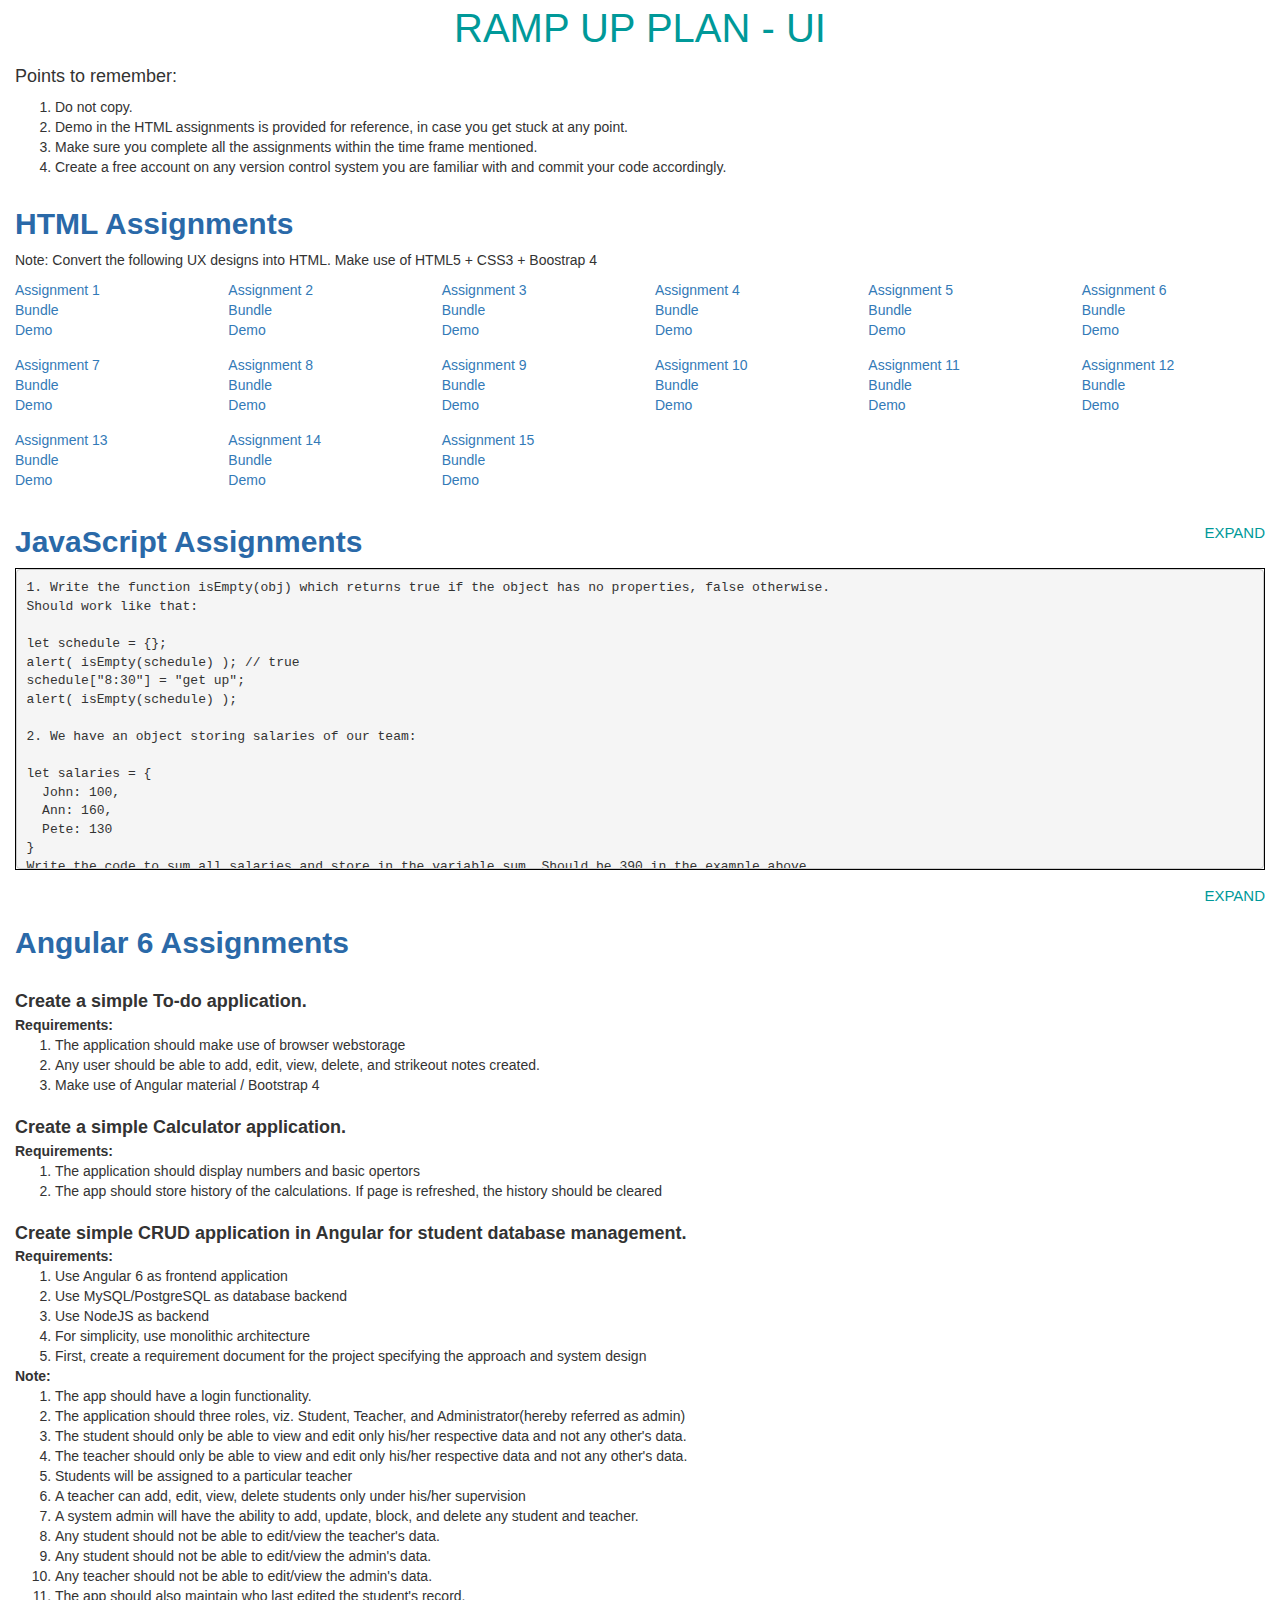
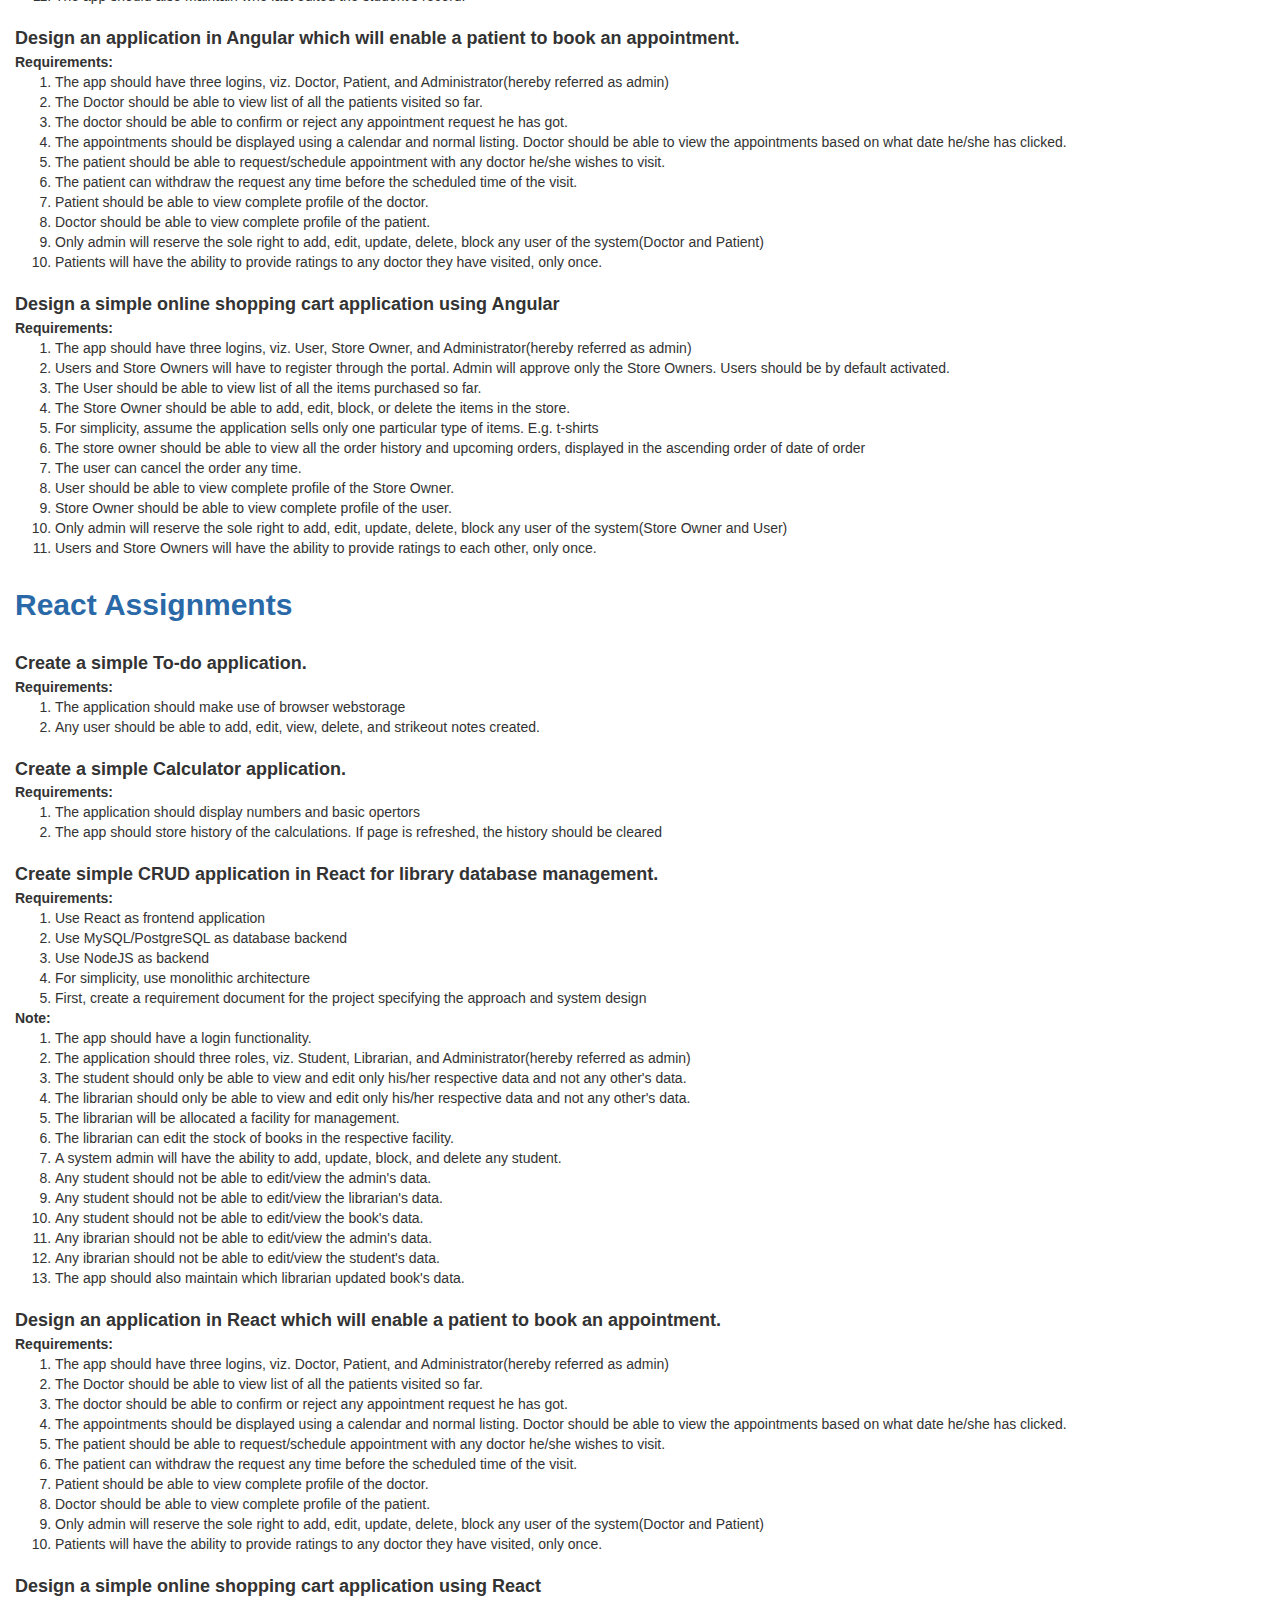
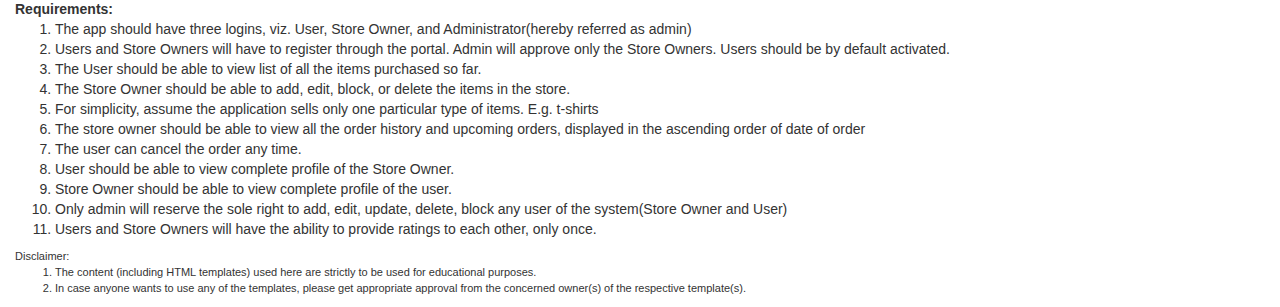
==== commit 68bd2c44: "removed deadlines" ====
--- a/index.html
+++ b/index.html
@@ -31,7 +31,7 @@
 		<div class="col-sm-12 section">
 			<h2>
 				<strong>HTML Assignments</strong>
-				<span class="duration">(Duration: 25 days)</span>
+				<!--<span class="duration">(Duration: 25 days)</span>-->
 			</h2>
 			<p>Note: Convert the following UX designs into HTML. Make use of HTML5 + CSS3 + Boostrap 4</p>
 		</div>
@@ -117,7 +117,7 @@
 		<div class="col-sm-12 section">
 			<h2>
 				<strong>JavaScript Assignments</strong>		
-				<span class="duration">(Duration: 20 days)</span>
+				<!--<span class="duration">(Duration: 20 days)</span>-->
 				<span class="btn-expand">Expand</span>
 			</h2>
 			<div class="js-question-holder">
@@ -135,7 +135,7 @@
 		<div class="col-sm-12 section">
 			<h2>
 				<strong>Angular 6 Assignments</strong>		
-				<span class="duration">(Duration: 25 days)</span>
+				<!--<span class="duration">(Duration: 25 days)</span>-->
 			</h2>
 		</div>
 		<div class="col-sm-12">
@@ -219,7 +219,7 @@
 		<div class="col-sm-12 section">
 			<h2>
 				<strong>React Assignments</strong>		
-				<span class="duration">(Duration: 25 days)</span>
+				<!--<span class="duration">(Duration: 25 days)</span>-->
 			</h2>
 		</div>
 		<div class="col-sm-12">
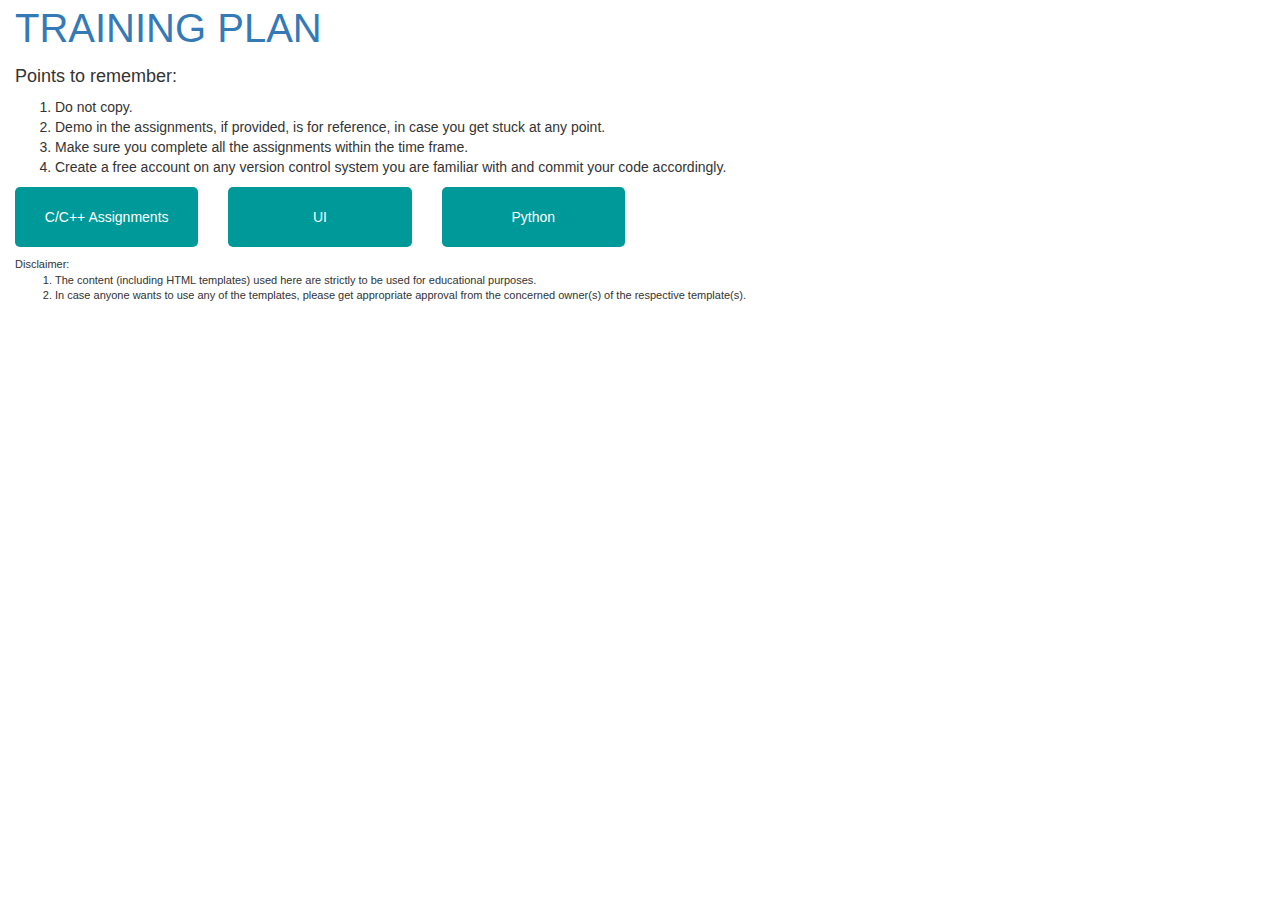
==== commit 791fd451: "added pages for cpp and python" ====
--- a/index.html
+++ b/index.html
@@ -1,320 +1,68 @@
 <!Doctype>
 <html>
+
 <head>
-<title>JavaScript Problems and Solutions | Anshuman Deshpande</title>
-<link rel="stylesheet" href="style.css"></link>
-<link rel="stylesheet" href="https://maxcdn.bootstrapcdn.com/bootstrap/3.3.7/css/bootstrap.min.css" integrity="sha384-BVYiiSIFeK1dGmJRAkycuHAHRg32OmUcww7on3RYdg4Va+PmSTsz/K68vbdEjh4u" crossorigin="anonymous">
+	<title>JavaScript Problems and Solutions | Anshuman Deshpande</title>
+	<link rel="stylesheet" href="style.css">
+	</link>
+	<link rel="stylesheet" href="https://maxcdn.bootstrapcdn.com/bootstrap/3.3.7/css/bootstrap.min.css"
+		integrity="sha384-BVYiiSIFeK1dGmJRAkycuHAHRg32OmUcww7on3RYdg4Va+PmSTsz/K68vbdEjh4u" crossorigin="anonymous">
 </head>
-<body oncopy="return false" oncut="return false" onpaste="return false">
+<body>
+	<div class="container-fluid">
 
-<div class="container-fluid">
-	
-	<div class="row">
-		<div class="col-sm-12">
-			<div class="main-header">
-				<div class="heading">Ramp up plan - UI</div>
+		<div class="row">
+			<div class="col-sm-12">
+				<div class="row main-header">
+					<div class="col-sm-4 heading">
+						<a href="/">Training plan</a>
+					</div>
+				</div>
+				<div class="points-to-remember">
+					<h4>Points to remember:</h4>
+					<ol>
+						<li>Do not copy.</li>
+						<li>Demo in the assignments, if provided, is for reference, in case you get stuck at any point.
+						</li>
+						<li>Make sure you complete all the assignments within the time frame.</li>
+						<li>Create a free account on any version control system you are familiar with and commit your
+							code accordingly.</li>
+					</ol>
+				</div>
 			</div>
-			<div class="points-to-remember">
-				<h4>Points to remember:</h4>
+		</div>
+
+		<div class="row">
+			<div class="col-sm-2 col-xs-4">
+				<p class="technology-block" data-page="cpp.html">C/C++ Assignments</p>
+			</div>
+			<div class="col-sm-2 col-xs-4">
+				<p class="technology-block" data-page="ui.html">UI</p>
+			</div>
+			<div class="col-sm-2 col-xs-4">
+				<p class="technology-block" data-page="python.html">Python</p>
+			</div>
+		</div>
+
+		<div class="row">
+			<div class="col-sm-12 disclaimer">
+				<div>Disclaimer:</div>
 				<ol>
-					<li>Do not copy.</li>
-					<li>Demo in the HTML assignments is provided for reference, in case you get stuck at any point.</li>
-					<li>Make sure you complete all the assignments within the time frame mentioned.</li>
-					<li>Create a free account on any version control system you are familiar with and commit your code accordingly.</li>
+					<li>The content (including HTML templates) used here are strictly to be used for educational
+						purposes.</li>
+					<li>In case anyone wants to use any of the templates, please get appropriate approval from the
+						concerned owner(s) of the respective template(s).</li>
 				</ol>
 			</div>
 		</div>
-	</div>
-	
-	
-	<div class="row html-assignments">
-		<div class="col-sm-12 section">
-			<h2>
-				<strong>HTML Assignments</strong>
-				<!--<span class="duration">(Duration: 25 days)</span>-->
-			</h2>
-			<p>Note: Convert the following UX designs into HTML. Make use of HTML5 + CSS3 + Boostrap 4</p>
-		</div>
-		
-		<div class="col-sm-2 col-xs-4">
-			<div><a target="_blank" href="/assets/assignments/html/Assignment_1.pdf">Assignment 1</a></div>
-			<div><a target="_blank" href="/assets/assignments/html/bundles/assignment_1.zip">Bundle</a></div>
-			<div><a target="_blank" href="/assets/assignments/html/demo/assignment-1/">Demo</a></div>
-		</div>
-		<div class="col-sm-2 col-xs-4">
-			<div><a target="_blank" href="/assets/assignments/html/Assignment_2.pdf">Assignment 2</a></div>
-			<div><a target="_blank" href="/assets/assignments/html/bundles/assignment_2.zip">Bundle</a></div>
-			<div><a target="_blank" href="/assets/assignments/html/demo/assignment-2/">Demo</a></div>
-		</div>
-		<div class="col-sm-2 col-xs-4">
-			<div><a target="_blank" href="/assets/assignments/html/Assignment_3.pdf">Assignment 3</a></div>
-			<div><a target="_blank" href="/assets/assignments/html/bundles/assignment_3.zip">Bundle</a></div>
-			<div><a target="_blank" href="/assets/assignments/html/demo/assignment-3/">Demo</a></div>
-		</div>
-		<div class="col-sm-2 col-xs-4">
-			<div><a target="_blank" href="/assets/assignments/html/Assignment_4.pdf">Assignment 4</a></div>
-			<div><a target="_blank" href="/assets/assignments/html/bundles/assignment_4.zip">Bundle</a></div>
-			<div><a target="_blank" href="/assets/assignments/html/demo/assignment-4/">Demo</a></div>
-		</div>
-		<div class="col-sm-2 col-xs-4">
-			<div><a target="_blank" href="/assets/assignments/html/Assignment_5.pdf">Assignment 5</a></div>
-			<div><a target="_blank" href="/assets/assignments/html/bundles/assignment_5.zip">Bundle</a></div>
-			<div><a target="_blank" href="/assets/assignments/html/demo/assignment-5/">Demo</a></div>
-		</div>
-		<div class="col-sm-2 col-xs-4">
-			<div><a target="_blank" href="/assets/assignments/html/Assignment_6.pdf">Assignment 6</a></div>
-			<div><a target="_blank" href="/assets/assignments/html/bundles/assignment_6.zip">Bundle</a></div>
-			<div><a target="_blank" href="/assets/assignments/html/demo/assignment-6/">Demo</a></div>
-		</div>
-		<div class="col-sm-2 col-xs-4">
-			<div><a target="_blank" href="/assets/assignments/html/Assignment_7.pdf">Assignment 7</a></div>
-			<div><a target="_blank" href="/assets/assignments/html/bundles/assignment_7.zip">Bundle</a></div>
-			<div><a target="_blank" href="/assets/assignments/html/demo/assignment-7/">Demo</a></div>
-		</div>
-		<div class="col-sm-2 col-xs-4">
-			<div><a target="_blank" href="/assets/assignments/html/Assignment_8.pdf">Assignment 8</a></div>
-			<div><a target="_blank" href="/assets/assignments/html/bundles/assignment_8.zip">Bundle</a></div>
-			<div><a target="_blank" href="/assets/assignments/html/demo/assignment-8/">Demo</a></div>
-		</div>
-		<div class="col-sm-2 col-xs-4">
-			<div><a target="_blank" href="/assets/assignments/html/Assignment_9.pdf">Assignment 9</a></div>
-			<div><a target="_blank" href="/assets/assignments/html/bundles/assignment_9.zip">Bundle</a></div>
-			<div><a target="_blank" href="/assets/assignments/html/demo/assignment-9/">Demo</a></div>
-		</div>
-		<div class="col-sm-2 col-xs-4">
-			<div><a target="_blank" href="/assets/assignments/html/Assignment_10.pdf">Assignment 10</a></div>
-			<div><a target="_blank" href="/assets/assignments/html/bundles/assignment_10.zip">Bundle</a></div>
-			<div><a target="_blank" href="/assets/assignments/html/demo/assignment-10/">Demo</a></div>
-		</div>
-		<div class="col-sm-2 col-xs-4">
-			<div><a target="_blank" href="/assets/assignments/html/Assignment_11.pdf">Assignment 11</a></div>
-			<div><a target="_blank" href="/assets/assignments/html/bundles/assignment_11.zip">Bundle</a></div>
-			<div><a target="_blank" href="/assets/assignments/html/demo/assignment-11/">Demo</a></div>
-		</div>
-		<div class="col-sm-2 col-xs-4">
-			<div><a target="_blank" href="/assets/assignments/html/Assignment_12.pdf">Assignment 12</a></div>
-			<div><a target="_blank" href="/assets/assignments/html/bundles/assignment_12.zip">Bundle</a></div>
-			<div><a target="_blank" href="/assets/assignments/html/demo/assignment-12/">Demo</a></div>
-		</div>
-		<div class="col-sm-2 col-xs-4">
-			<div><a target="_blank" href="/assets/assignments/html/Assignment_13.pdf">Assignment 13</a></div>
-			<div><a target="_blank" href="/assets/assignments/html/bundles/assignment_13.zip">Bundle</a></div>
-			<div><a target="_blank" href="/assets/assignments/html/demo/assignment-13/">Demo</a></div>
-		</div>
-		<div class="col-sm-2 col-xs-4">
-			<div><a target="_blank" href="/assets/assignments/html/Assignment_14.pdf">Assignment 14</a></div>
-			<div><a target="_blank" href="/assets/assignments/html/bundles/assignment_14.zip">Bundle</a></div>
-			<div><a target="_blank" href="/assets/assignments/html/demo/assignment-14/">Demo</a></div>
-		</div>
-		<div class="col-sm-2 col-xs-4">
-			<div><a target="_blank" href="/assets/assignments/html/Assignment_15.pdf">Assignment 15</a></div>
-			<div><a target="_blank" href="/assets/assignments/html/bundles/assignment_15.zip">Bundle</a></div>
-			<div><a target="_blank" href="/assets/assignments/html/demo/assignment-15/">Demo</a></div>
-		</div>
-	</div>
-	
-	<div class="row">
-		<div class="col-sm-12 section">
-			<h2>
-				<strong>JavaScript Assignments</strong>		
-				<!--<span class="duration">(Duration: 20 days)</span>-->
-				<span class="btn-expand">Expand</span>
-			</h2>
-			<div class="js-question-holder">
-				<pre id="js-questions" w3-include-html="problems.html">
-					Loading...
-				</pre>
-			</div>
-			<div class="margin-top-15">
-				<span class="btn-expand">Expand</span>
-			</div>
-		</div>
-	</div>
-	
-	<div class="row">
-		<div class="col-sm-12 section">
-			<h2>
-				<strong>Angular 6 Assignments</strong>		
-				<!--<span class="duration">(Duration: 25 days)</span>-->
-			</h2>
-		</div>
-		<div class="col-sm-12">
-			<ul>
-				<li class="angular-assignment-list">
-					<span class="project-title">Create a simple To-do application.</span><br/><strong>Requirements:</strong>
-					<ol>
-						<li>The application should make use of browser webstorage</li>
-						<li>Any user should be able to add, edit, view, delete, and strikeout notes created.</li>
-						<li>Make use of Angular material / Bootstrap 4</li>
-					</ol>
-				</li>
-				<li class="angular-assignment-list">
-					<span class="project-title">Create a simple Calculator application.</span><br/><strong>Requirements:</strong>
-					<ol>
-						<li>The application should display numbers and basic opertors</li>
-						<li>The app should store history of the calculations. If page is refreshed, the history should be cleared</li>
-					</ol>
-				</li>
-				<li class="angular-assignment-list">
-					<span class="project-title">Create simple CRUD application in Angular for student database management.</span><br/><strong>Requirements:</strong>
-					<ol>
-						<li>Use Angular 6 as frontend application</li>
-						<li>Use MySQL/PostgreSQL as database backend</li>
-						<li>Use NodeJS as backend</li>
-						<li>For simplicity, use monolithic architecture</li>
-						<li>First, create a requirement document for the project specifying the approach and system design</li>
-					</ol>
-					<strong>Note:</strong>
-					<ol>
-						<li>The app should have a login functionality.</li>
-						<li>The application should three roles, viz. Student, Teacher, and Administrator(hereby referred as admin)</li>
-						<li>The student should only be able to view and edit only his/her respective data and not any other's data.</li>
-						<li>The teacher should only be able to view and edit only his/her respective data and not any other's data.</li>
-						<li>Students will be assigned to a particular teacher</li>
-						<li>A teacher can add, edit, view, delete students only under his/her supervision</li>
-						<li>A system admin will have the ability to add, update, block, and delete any student and teacher.</li>
-						<li>Any student should not be able to edit/view the teacher's data.</li>
-						<li>Any student should not be able to edit/view the admin's data.</li>
-						<li>Any teacher should not be able to edit/view the admin's data.</li>
-						<li>The app should also maintain who last edited the student's record.</li>
-					</ol>
-				</li>
-				<li class="angular-assignment-list">
-					<span class="project-title">Design an application in Angular which will enable a patient to book an appointment.</span><br/><strong>Requirements:</strong>
-					<ol>
-						<li>The app should have three logins, viz. Doctor, Patient, and Administrator(hereby referred as admin)</li>
-						<li>The Doctor should be able to view list of all the patients visited so far.</li>
-						<li>The doctor should be able to confirm or reject any appointment request he has got.</li>
-						<li>The appointments should be displayed using a calendar and normal listing. Doctor should be able to view the appointments based on what date he/she has clicked.</li>
-						<li>The patient should be able to request/schedule appointment with any doctor he/she wishes to visit.</li>
-						<li>The patient can withdraw the request any time before the scheduled time of the visit.</li>
-						<li>Patient should be able to view complete profile of the doctor.</li>
-						<li>Doctor should be able to view complete profile of the patient.</li>
-						<li>Only admin will reserve the sole right to add, edit, update, delete, block any user of the system(Doctor and Patient)</li>
-						<li>Patients will have the ability to provide ratings to any doctor they have visited, only once.</li>
-					</ol>
-				</li>
-				<li class="angular-assignment-list">
-					<span class="project-title">Design a simple online shopping cart application using Angular </span><br/><strong>Requirements:</strong>
-					<ol>
-						<li>The app should have three logins, viz. User, Store Owner, and Administrator(hereby referred as admin)</li>
-						<li>Users and Store Owners will have to register through the portal. Admin will approve only the Store Owners. Users should be by default activated.</li>
-						<li>The User should be able to view list of all the items purchased so far.</li>
-						<li>The Store Owner should be able to add, edit, block, or delete the items in the store.</li>
-						<li>For simplicity, assume the application sells only one particular type of items. E.g. t-shirts</li>
-						<li>The store owner should be able to view all the order history and upcoming orders, displayed in the ascending order of date of order</li>
-						<li>The user can cancel the order any time.</li>
-						<li>User should be able to view complete profile of the Store Owner.</li>
-						<li>Store Owner should be able to view complete profile of the user.</li>
-						<li>Only admin will reserve the sole right to add, edit, update, delete, block any user of the system(Store Owner and User)</li>
-						<li>Users and Store Owners will have the ability to provide ratings to each other, only once.</li>
-					</ol>
-				</li>
-				
-			</ul>
-		</div>
+
 	</div>
 
-	<div class="row">
-		<div class="col-sm-12 section">
-			<h2>
-				<strong>React Assignments</strong>		
-				<!--<span class="duration">(Duration: 25 days)</span>-->
-			</h2>
-		</div>
-		<div class="col-sm-12">
-			<ul>
-				<li class="angular-assignment-list">
-					<span class="project-title">Create a simple To-do application.</span><br/><strong>Requirements:</strong>
-					<ol>
-						<li>The application should make use of browser webstorage</li>
-						<li>Any user should be able to add, edit, view, delete, and strikeout notes created.</li>
-					</ol>
-				</li>
-				<li class="angular-assignment-list">
-					<span class="project-title">Create a simple Calculator application.</span><br/><strong>Requirements:</strong>
-					<ol>
-						<li>The application should display numbers and basic opertors</li>
-						<li>The app should store history of the calculations. If page is refreshed, the history should be cleared</li>
-					</ol>
-				</li>
-				<li class="angular-assignment-list">
-					<span class="project-title">Create simple CRUD application in React for library database management.</span><br/><strong>Requirements:</strong>
-					<ol>
-						<li>Use React as frontend application</li>
-						<li>Use MySQL/PostgreSQL as database backend</li>
-						<li>Use NodeJS as backend</li>
-						<li>For simplicity, use monolithic architecture</li>
-						<li>First, create a requirement document for the project specifying the approach and system design</li>
-					</ol>
-					<strong>Note:</strong>
-					<ol>
-						<li>The app should have a login functionality.</li>
-						<li>The application should three roles, viz. Student, Librarian, and Administrator(hereby referred as admin)</li>
-						<li>The student should only be able to view and edit only his/her respective data and not any other's data.</li>
-						<li>The librarian should only be able to view and edit only his/her respective data and not any other's data.</li>
-						<li>The librarian will be allocated a facility for management.</li>
-						<li>The librarian can edit the stock of books in the respective facility.</li>
-						<li>A system admin will have the ability to add, update, block, and delete any student.</li>
-						<li>Any student should not be able to edit/view the admin's data.</li>
-						<li>Any student should not be able to edit/view the librarian's data.</li>
-						<li>Any student should not be able to edit/view the book's data.</li>
-						<li>Any ibrarian should not be able to edit/view the admin's data.</li>
-						<li>Any ibrarian should not be able to edit/view the student's data.</li>
-						<li>The app should also maintain which librarian updated book's data.</li>
-					</ol>
-				</li>
-				<li class="angular-assignment-list">
-					<span class="project-title">Design an application in React which will enable a patient to book an appointment.</span><br/><strong>Requirements:</strong>
-					<ol>
-						<li>The app should have three logins, viz. Doctor, Patient, and Administrator(hereby referred as admin)</li>
-						<li>The Doctor should be able to view list of all the patients visited so far.</li>
-						<li>The doctor should be able to confirm or reject any appointment request he has got.</li>
-						<li>The appointments should be displayed using a calendar and normal listing. Doctor should be able to view the appointments based on what date he/she has clicked.</li>
-						<li>The patient should be able to request/schedule appointment with any doctor he/she wishes to visit.</li>
-						<li>The patient can withdraw the request any time before the scheduled time of the visit.</li>
-						<li>Patient should be able to view complete profile of the doctor.</li>
-						<li>Doctor should be able to view complete profile of the patient.</li>
-						<li>Only admin will reserve the sole right to add, edit, update, delete, block any user of the system(Doctor and Patient)</li>
-						<li>Patients will have the ability to provide ratings to any doctor they have visited, only once.</li>
-					</ol>
-				</li>
-				<li class="angular-assignment-list">
-					<span class="project-title">Design a simple online shopping cart application using React </span><br/><strong>Requirements:</strong>
-					<ol>
-						<li>The app should have three logins, viz. User, Store Owner, and Administrator(hereby referred as admin)</li>
-						<li>Users and Store Owners will have to register through the portal. Admin will approve only the Store Owners. Users should be by default activated.</li>
-						<li>The User should be able to view list of all the items purchased so far.</li>
-						<li>The Store Owner should be able to add, edit, block, or delete the items in the store.</li>
-						<li>For simplicity, assume the application sells only one particular type of items. E.g. t-shirts</li>
-						<li>The store owner should be able to view all the order history and upcoming orders, displayed in the ascending order of date of order</li>
-						<li>The user can cancel the order any time.</li>
-						<li>User should be able to view complete profile of the Store Owner.</li>
-						<li>Store Owner should be able to view complete profile of the user.</li>
-						<li>Only admin will reserve the sole right to add, edit, update, delete, block any user of the system(Store Owner and User)</li>
-						<li>Users and Store Owners will have the ability to provide ratings to each other, only once.</li>
-					</ol>
-				</li>
-			</ul>
-		</div>
-	</div>
-	
-	<div class="row">
-		<div class="col-sm-12 disclaimer">
-			<div>Disclaimer:</div>
-			<ol>
-				<li>The content (including HTML templates) used here are strictly to be used for educational purposes.</li>
-				<li>In case anyone wants to use any of the templates, please get appropriate approval from the concerned owner(s) of the respective template(s).</li>
-			</ol>
-		</div>
-	</div>
-	
-</div>
-
-<script src="https://code.jquery.com/jquery-3.3.1.min.js" integrity="sha256-FgpCb/KJQlLNfOu91ta32o/NMZxltwRo8QtmkMRdAu8=" crossorigin="anonymous"></script>
-<!-- <script src="https://code.jquery.com/jquery-2.2.4.min.js" integrity="sha256-BbhdlvQf/xTY9gja0Dq3HiwQF8LaCRTXxZKRutelT44=" crossorigin="anonymous"></script> -->
-<script type="text/javascript" src="main.js"></script>
+	<script src="https://code.jquery.com/jquery-3.3.1.min.js"
+		integrity="sha256-FgpCb/KJQlLNfOu91ta32o/NMZxltwRo8QtmkMRdAu8=" crossorigin="anonymous"></script>
+	<script type="text/javascript" src="index.js"></script>
 
 
 </body>
+
 </html>--- a/style.css
+++ b/style.css
@@ -3,13 +3,16 @@
 		font-size: 15px;
 	}
 	.main-header{
-		display: inline-block;
-		width: 100%;
-		text-align: center;
+		/* display: inline-block; */
+		/* width: 100%; */
+		/* text-align: center; */
 		font-size: 40px;
 		color: #009999;
 		/*padding: 50px 0 10px 0;*/
 		text-transform: uppercase;
+	}
+	.main-header a, .main-header a:hover, .main-header a:active {
+		text-decoration: none;
 	}
 	.html-assignments .col-sm-2{
 		min-height: 60px;
@@ -71,5 +74,20 @@
 		}
 		
 	}
-	
-	+
+	.technology-block {
+		height: 60px;
+		text-align: center;
+		vertical-align: middle;
+		line-height: 60px;
+		background-color: #009999;
+		color: #fff;
+		border-radius: 5px;
+		cursor: pointer;
+	}
+
+
+.sub-topics{
+	list-style: square;
+	margin-left: 2.5em;
+}